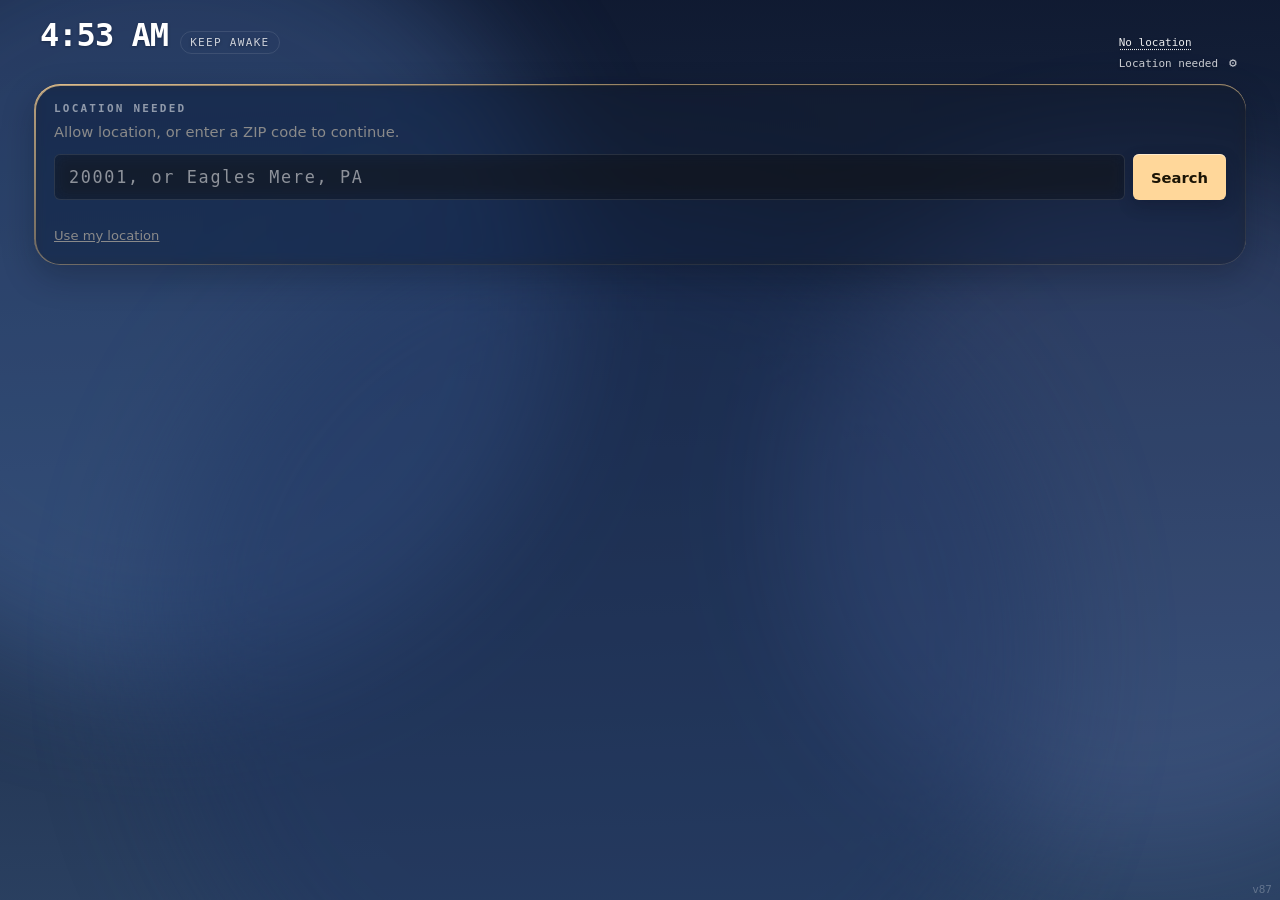
==== index.html @ 52dcc425 "Icon: merge the sun into the amber paw Both halves of the name are on the card now — dog and weather" ====
<!doctype html>
<html lang="en">
<head>
  <meta charset="utf-8" />
  <!-- user-scalable=no removed: it blocked pinch zoom, which is an accessibility failure
       and bought nothing here. viewport-fit=cover is kept for the notch. -->
  <meta name="viewport" content="width=device-width,initial-scale=1,viewport-fit=cover" />
  <meta name="theme-color" content="#0c1730" />
  <meta name="apple-mobile-web-app-capable" content="yes">
  <meta name="apple-mobile-web-app-status-bar-style" content="black-translucent">
  <meta name="apple-mobile-web-app-title" content="Walk &amp; Wear">
  <meta name="description" content="What to wear, what to bring, and when to walk the dog.">
  <title>Walk &amp; Wear</title>
  <link rel="manifest" href="manifest.webmanifest">
  <link rel="stylesheet" href="css/styles.css">
  <link rel="icon" type="image/png" sizes="32x32" href="assets/favicon.png">
  <link rel="apple-touch-icon" sizes="180x180" href="assets/apple-touch-icon.png">
</head>
<body class="phase-night">

  <!-- The material refracts what sits behind it, so there has to be something behind it
       worth bending. These are the light sources the glass picks up. -->
  <div class="sky" aria-hidden="true">
    <span class="lum lum1"></span>
    <span class="lum lum2"></span>
    <span class="lum lum3"></span>
  </div>

  <div class="app">

    <header class="bar">
      <div class="clockGroup">
        <div class="clock" id="timeNow">--:--</div>
        <!-- Hidden unless the Screen Wake Lock API is available. Off by default: keeping
             a screen lit is a decision with a battery cost, not something to assume. -->
        <button class="awakeBtn hidden" id="awakeBtn" type="button"
                aria-pressed="false" aria-label="Keep screen awake">Keep awake</button>
      </div>
      <div class="barMeta">
        <!-- Tappable: the only way to change location once one is set. -->
        <button class="place" id="zipMeta" type="button" aria-label="Change location">Location —</button>
        <div class="updatedRow">
          <span class="updated" id="updatedLine">Updated —</span>
          <a class="widgetsBtn" id="widgetsBtn" href="admin.html" aria-label="Settings">⚙</a>
        </div>
      </div>
    </header>

    <!-- Shown only when location is unavailable. Replaces window.prompt(), which iOS
         suppresses in standalone PWA mode, leaving no way to recover. -->
    <section class="card glass locate hidden" id="locateCard">
      <h2 class="cardLabel" id="locateTitle">Location</h2>
      <p class="locateNote" id="locateNote">Allow location, or enter a ZIP code to continue.</p>
      <form class="locateForm" id="locateForm">
        <input
          id="zipInput"
          class="zipInput"
          type="text"
          autocomplete="postal-code"
          maxlength="60"
          placeholder="20001, or Eagles Mere, PA"
          aria-label="ZIP code, or city and state"
          required />
        <button class="zipSubmit" type="submit">Search</button>
      </form>
      <ul class="placeResults" id="placeResults" hidden aria-label="Matching places"></ul>
      <div class="locateActions">
        <button class="linkBtn" type="button" id="retryLocation">Use my location</button>
        <!-- Only shown when the card was opened on purpose, not after a failure —
             there is nothing to go back to if location genuinely failed. -->
        <button class="linkBtn hidden" type="button" id="cancelLocate">Cancel</button>
      </div>
    </section>

    <main class="wgrid" id="decisions">

      <section class="w w-medium glass decision wear" id="wearCard" data-widget="wear">
        <h2 class="cardLabel">Wear</h2>
        <p class="verdict" id="jacketValue">—</p>
        <p class="support" id="wearValue">—</p>
        <p class="aside" id="wearSub">—</p>
        <p class="tip" id="wearDetailLine"></p>
      </section>

      <section class="w w-large glass decision walk" id="walkCard" data-widget="walk">
        <h2 class="cardLabel">Dog walk</h2>
        <p class="verdict" id="walkPrimary">—</p>
        <p class="support" id="walkSecondary">—</p>
        <p class="aside" id="walkTertiary">—</p>
        <!-- The next 10 hours at a glance, so a walk can be planned rather than
             just accepted or refused. -->
        <div class="outlook" id="outlook" aria-label="Walk conditions over the next ten hours"></div>
        <!-- Filled when an hour is tapped. The strip is the densest thing on screen
             and was the only part that couldn't explain itself. -->
        <p class="hourDetail hidden" id="hourDetail" aria-live="polite"></p>
      </section>

      <section class="w w-small glass chip hidden" id="bringCard" data-widget="bring">
          <span class="chipLabel">Bring</span>
          <span class="chipValue" id="bringValue">—</span>
          <span class="chipSub" id="bringSub">—</span>
        </section>

      <section class="w w-small glass chip hidden" id="protectCard" data-widget="protect">
          <span class="chipLabel">Protect</span>
          <span class="chipValue" id="protectValue">—</span>
          <span class="chipSub" id="protectSub">—</span>
        </section>


      <!-- Compact widgets. Each is off by default except where noted; the admin page
           decides which appear in which context. -->
      <section class="w w-small glass mini widgetOff" data-widget="pollen">
          <span class="miniHead"><span class="miniLabel">Pollen</span><span class="miniIcon" id="pollenIcon" aria-hidden="true"></span></span>
          <span class="miniValue" id="pollenValue">—</span>
          <span class="miniSub" id="pollenSub">—</span>
          <span class="miniViz" id="pollenViz" aria-hidden="true"></span>
        </section>
      <section class="w w-small glass mini widgetOff" data-widget="airquality">
          <span class="miniHead"><span class="miniLabel">Air quality</span><span class="miniIcon" id="aqIcon" aria-hidden="true"></span></span>
          <span class="miniValue" id="aqValue">—</span>
          <span class="miniSub" id="aqSub">—</span>
          <span class="miniViz" id="aqViz" aria-hidden="true"></span>
        </section>
      <section class="w w-small glass mini widgetOff" data-widget="humidity">
          <span class="miniHead"><span class="miniLabel">Humidity</span><span class="miniIcon" id="humIcon" aria-hidden="true"></span></span>
          <span class="miniValue" id="humValue">—</span>
          <span class="miniSub" id="humSub">—</span>
          <span class="miniViz" id="humViz" aria-hidden="true"></span>
        </section>
      <section class="w w-small glass mini widgetOff" data-widget="sun">
          <span class="miniHead"><span class="miniLabel">Sun</span><span class="miniIcon" id="sunIcon" aria-hidden="true"></span></span>
          <span class="miniValue" id="sunValue">—</span>
          <span class="miniSub" id="sunSub">—</span>
          <span class="miniViz" id="sunViz" aria-hidden="true"></span>
        </section>
      <section class="w w-small glass mini widgetOff" data-widget="tomorrow">
          <span class="miniHead"><span class="miniLabel">Tomorrow</span><span class="miniIcon" id="tomIcon" aria-hidden="true"></span></span>
          <span class="miniValue" id="tomValue">—</span>
          <span class="miniSub" id="tomSub">—</span>
          <span class="miniViz" id="tomViz" aria-hidden="true"></span>
        </section>
      <section class="w w-small glass mini widgetOff" data-widget="lock">
          <span class="miniHead"><span class="miniLabel">Front door</span><span class="miniIcon" id="lockIcon" aria-hidden="true"></span></span>
          <span class="miniValue" id="lockValue">—</span>
          <span class="miniSub" id="lockSub">—</span>
          <span class="pill hidden" id="lockBatt"></span>
          <span class="miniViz" id="lockViz" aria-hidden="true"></span>
        </section>
      <section class="w w-small glass mini widgetOff" data-widget="indoorair">
          <span class="miniHead"><span class="miniLabel">Indoor air</span><span class="miniIcon" id="inAirIcon" aria-hidden="true"></span></span>
          <span class="miniValue" id="inAirValue">—</span>
          <span class="miniSub" id="inAirSub">—</span>
          <span class="miniViz" id="inAirViz" aria-hidden="true"></span>
        </section>
      <section class="w w-small glass mini widgetOff" data-widget="indoorhum">
          <span class="miniHead"><span class="miniLabel">Indoor humidity</span><span class="miniIcon" id="inHumIcon" aria-hidden="true"></span></span>
          <span class="miniValue" id="inHumValue">—</span>
          <span class="miniSub" id="inHumSub">—</span>
          <span class="miniViz" id="inHumViz" aria-hidden="true"></span>
        </section>
      <section class="w w-large glass mini widgetOff" data-widget="batteries">
          <span class="miniHead"><span class="miniLabel">Batteries</span><span class="miniIcon" id="battIcon" aria-hidden="true"></span></span>
          <span class="miniValue" id="battValue">—</span>
          <span class="miniSub" id="battSub">—</span>
          <div class="battRows" id="battRows"></div>
        </section>


      <footer class="w w-medium glass weather" id="weather" data-widget="weather">
      <div class="wxHead">
        <span class="temp" id="tempNow">—°</span>
        <span class="feels" id="feelsNow">feels —°</span>
        <span class="badge" id="modeBadge">·</span>
        <span class="condition" id="conditionLine">—</span>
      </div>
      <div class="ambient" id="ambientLine">—</div>
      <div class="stats" id="stats"></div>
    </footer>

    </main>

  </div>

  <div class="buildMeta" id="buildMeta">v87</div>

  <script src="js/config.js"></script>
  <script src="js/app.js"></script>
</body>
</html>
---- css/styles.css ----
/* Walk & Wear — decision-first briefing, rendered in Liquid Glass.
   ---------------------------------------------------------------------------
   The material, as the web can express it:

     1. Backdrop blur + saturation boost          -> the body of the glass
     2. A rim element with heavier blur and scale -> edge lensing; content
                                                     compresses at the boundary
                                                     the way it does through a lens
     3. Asymmetric inset highlights               -> specular catch, bright along
                                                     the top edge, faint along the base
     4. A soft outer shadow                       -> it floats above the content plane

   True Liquid Glass refracts on the GPU natively. Points 1–3 approximate that;
   nothing on the web reproduces it exactly, so this reads as the material rather
   than replicating it.

   Apple's rules that actually constrain this file:
     - Glass is the functional layer floating over content. Never glass on glass.
     - Corner radii nest concentrically: inner = outer − padding.
     - Reduce Transparency and Increase Contrast must fall back to opaque.
*/

*, *::before, *::after { box-sizing: border-box; }

:root {
  --sys: -apple-system, BlinkMacSystemFont, "SF Pro Display", system-ui, sans-serif;
  --mono: ui-monospace, "SF Mono", SFMono-Regular, Menlo, monospace;

  /* Concentric radii: a chip inside a card inside the app. */
  --r-card: 26px;
  --r-chip: 16px;
  --r-control: 14px;
  --gap: 10px;

  /* Glass constants.
     --------------------------------------------------------------------
     Measured off the real material: a SwiftUI .glassEffect() panel rendered
     over known black/white/grey bands in the iOS 26.5 simulator, sampled in
     pixels. Light appearance:

       REGULAR  out = 0.238 x in + 179   (keeps 24% of backdrop range)
       CLEAR    out = 1.005 x in +  10   (keeps 101%, flat +10 lift)

     The headline: Regular is NOT a translucent overlay. It *compresses the
     backdrop's dynamic range to about a quarter* and lifts it into a narrow
     light band. That is why text stays legible on it over any wallpaper —
     the luminance underneath is made predictable, not merely blurred.

     CSS reproduces that as contrast() on the backdrop plus a white overlay:
     c(1-a) = 0.238 with a = .6, c = .6 fits the measured line closely. */
  /* 6px, not the 24px this was guessed at. Measured from the iOS 27 Sketch kit:
     Liquid Glass is blur type 4 (isCustomGlass), and all seven Home Screen widget
     masters — iPhone Small/Medium/Large/XL and iPad Small/Medium/Large — carry
     radius 3 at the kit's 1x, uniformly. The Materials artboard's own glass sits at
     radius 6. Doubling 3 for the CSS/native convention lands on the same number.
     It costs nothing visually here (our backdrop is a smooth gradient, so there is
     little for a blur to act on) and it is real GPU work saved on a display that
     stays on all night. Saturation stays at 180%: the kit's materials pair radius 6
     with saturation 1 and 2, and 2 is the one that matches what we have. */
  --glass-blur: 6px;
  --glass-sat: 180%;
  --glass-contrast: 1;          /* Clear-like by default */
  --glass-tint: rgba(255, 255, 255, .12);
  --glass-rim: rgba(255, 255, 255, .55);
  --glass-rim-low: rgba(255, 255, 255, .12);
  --glass-shadow: 0 12px 32px rgba(8, 14, 28, .28);

  /* Per-phase, overridden below. */
  --skyTop: #17233a;
  --skyBottom: #304868;
  --ink: #ffffff;
  --muted: rgba(255, 255, 255, .74);
  --soft: rgba(255, 255, 255, .52);
  --accent: #ffd79a;
}

html, body { margin: 0; min-height: 100%; }

body {
  font-family: var(--sys);
  color: var(--ink);
  background: linear-gradient(178deg, var(--skyTop) 0%, var(--skyBottom) 100%);
  background-attachment: fixed;
  -webkit-font-smoothing: antialiased;
  transition: background .9s ease;
}

/* --- The light behind the glass --------------------------------------- */

.sky { position: fixed; inset: 0; overflow: hidden; pointer-events: none; z-index: 0; }
.lum { position: absolute; border-radius: 50%; filter: blur(60px); opacity: .55; }
.lum1 { width: 62vw; height: 62vw; left: -18vw; top: -12vh; background: var(--lum1); }
.lum2 { width: 54vw; height: 54vw; right: -16vw; top: 18vh; background: var(--lum2); }
.lum3 { width: 70vw; height: 70vw; left: 12vw; bottom: -22vh; background: var(--lum3); }

.app {
  position: relative;
  z-index: 1;
  min-height: 100dvh;
  display: flex;
  flex-direction: column;
  gap: var(--gap);
  padding:
    max(14px, env(safe-area-inset-top))
    max(14px, env(safe-area-inset-right))
    max(14px, env(safe-area-inset-bottom))
    max(14px, env(safe-area-inset-left));
}

.hidden { display: none !important; }
/* Set by the widget config, distinct from .hidden so the two cannot fight —
   .hidden is transient state, .widgetOff is a preference. */
.widgetOff { display: none !important; }

.updatedRow { display: flex; align-items: baseline; justify-content: flex-end; gap: 8px; }
.widgetsBtn {
  font-size: .82rem;
  line-height: 1;
  color: var(--soft);
  background: none;
  border: 0;
  padding: 2px 3px;
  cursor: pointer;
  -webkit-tap-highlight-color: transparent;
}
.widgetsBtn:focus-visible { outline: 2px solid var(--accent); outline-offset: 2px; border-radius: 4px; }
body.bedside .widgetsBtn, body.bedside .updatedRow { display: none; }

/* --- Widgets panel ------------------------------------------------------ */

.widgetCols { display: grid; gap: 20px; }
.widgetHead {
  margin: 0 0 8px;
  font-family: var(--mono);
  font-size: .6rem;
  letter-spacing: .16em;
  text-transform: uppercase;
  color: var(--accent);
}
.widgetList { list-style: none; margin: 0; padding: 0; display: flex; flex-direction: column; gap: 2px; }
.widgetRow {
  display: flex;
  align-items: center;
  gap: 10px;
  padding: 7px 0;
  border-bottom: 1px solid var(--glass-rim-low);
}
.widgetRow.off .widgetName, .widgetRow.off .widgetNote { opacity: .45; }
.widgetPick { flex: 1; min-width: 0; display: grid; grid-template-columns: auto 1fr; gap: 0 10px; cursor: pointer; }
.widgetPick input { grid-row: span 2; align-self: center; width: 19px; height: 19px; accent-color: var(--accent); }
.widgetName { font-size: .95rem; font-weight: 600; }
.widgetNote { font-size: .72rem; color: var(--soft); }
.widgetMove { display: flex; gap: 3px; }
.widgetMove button {
  font-size: .85rem;
  width: 30px;
  height: 30px;
  color: var(--ink);
  background: var(--glass-tint);
  border: 1px solid var(--glass-rim-low);
  border-radius: 8px;
  cursor: pointer;
}
.widgetMove button[disabled] { opacity: .25; cursor: default; }
.widgetMove button:focus-visible { outline: 2px solid var(--accent); outline-offset: 2px; }

@media (min-width: 620px) { .widgetCols { grid-template-columns: 1fr 1fr; } }

/* --- The material ------------------------------------------------------ */

/* Apple's kit records "corner smoothing 60%" — these are squircles (continuous
   curvature), not circular-arc corners. `corner-shape` lands in Safari 26+, which is
   exactly the browser this targets; anything older simply gets the plain radius. */
.glass, .zipInput, .zipSubmit {
  corner-shape: squircle;
}

.glass {
  position: relative;
  isolation: isolate;
  background: var(--glass-tint);
  backdrop-filter: blur(var(--glass-blur)) saturate(var(--glass-sat)) contrast(var(--glass-contrast));
  -webkit-backdrop-filter: blur(var(--glass-blur)) saturate(var(--glass-sat)) contrast(var(--glass-contrast));
  box-shadow:
    var(--glass-shadow),
    inset 0 1px 0 0 var(--glass-rim),          /* specular catch along the top */
    inset 0 -1px 0 0 var(--glass-rim-low);     /* faint return light off the base */
}

/* Edge lensing. A ring masked to the perimeter, blurring harder than the body, so
   the backdrop compresses at the boundary instead of stopping flat at the border. */
.glass::before {
  content: "";
  position: absolute;
  inset: 0;
  border-radius: inherit;
  padding: 1.5px;
  backdrop-filter: blur(calc(var(--glass-blur) * 2)) saturate(140%);
  -webkit-backdrop-filter: blur(calc(var(--glass-blur) * 2)) saturate(140%);
  background: linear-gradient(150deg, var(--glass-rim), transparent 42%, transparent 62%, var(--glass-rim-low));
  -webkit-mask: linear-gradient(#000 0 0) content-box, linear-gradient(#000 0 0);
  mask: linear-gradient(#000 0 0) content-box, linear-gradient(#000 0 0);
  -webkit-mask-composite: xor;
  mask-composite: exclude;
  pointer-events: none;
  z-index: -1;
}

/* --- Bar --------------------------------------------------------------- */

.bar {
  display: flex;
  align-items: baseline;
  justify-content: space-between;
  gap: 14px;
  padding: 2px 6px;
}

.clock {
  font-family: var(--mono);
  font-size: clamp(1.5rem, 6vw, 2rem);
  font-weight: 600;
  letter-spacing: -.03em;
  font-variant-numeric: tabular-nums;
  text-shadow: 0 1px 12px rgba(8, 14, 28, .3);
}
.clockGroup { display: flex; align-items: baseline; gap: 12px; }

.awakeBtn {
  font-family: var(--mono);
  font-size: .58rem;
  letter-spacing: .12em;
  text-transform: uppercase;
  color: var(--soft);
  background: none;
  border: 1px solid var(--glass-rim-low);
  border-radius: 99px;
  padding: 4px 9px;
  cursor: pointer;
  -webkit-tap-highlight-color: transparent;
}
.awakeBtn[aria-pressed="true"] { color: var(--accent); border-color: var(--accent); }
.awakeBtn:focus-visible { outline: 2px solid var(--accent); outline-offset: 2px; }

.barMeta { text-align: right; font-family: var(--mono); font-size: .68rem; line-height: 1.5; }
.updated { color: var(--soft); }

/* A control, so it has to look like one — dotted underline rather than a link blue,
   which would be the only saturated colour in the bar. */
.place {
  font: inherit;
  color: var(--muted);
  background: none;
  border: 0;
  padding: 2px 0;
  cursor: pointer;
  text-decoration: underline dotted;
  text-underline-offset: 3px;
  -webkit-tap-highlight-color: transparent;
}
.place:active { opacity: .6; }
.place:focus-visible { outline: 2px solid var(--accent); outline-offset: 2px; border-radius: 4px; }

.locateActions { display: flex; gap: 18px; align-items: center; }

/* --- Cards ------------------------------------------------------------- */

.card { border-radius: var(--r-card); padding: 18px 20px; }

.cardLabel {
  margin: 0 0 8px;
  font-family: var(--mono);
  font-size: .66rem;
  font-weight: 600;
  letter-spacing: .2em;
  text-transform: uppercase;
  color: var(--soft);
}

.decisions {
  flex: 1;
  display: flex;
  flex-direction: column;
  justify-content: center;
  gap: var(--gap);
  min-height: 0;
}
/* Content-sized. The earlier cap existed because two short cards ballooned into the
   column; with the hourly outlook the walk card now carries enough to fill its own
   space, and capping it would clip the strip. */
.decision {
  display: flex;
  flex-direction: column;
  justify-content: center;
  flex: 0 0 auto;
}

.verdict {
  margin: 0;
  font-size: clamp(1.9rem, 8.5vw, 2.9rem);
  font-weight: 600;
  line-height: 1.04;
  letter-spacing: -.035em;
  text-wrap: balance;
}
.support { margin: 8px 0 0; font-size: 1.02rem; color: var(--muted); }
.aside { margin: 3px 0 0; font-size: .84rem; color: var(--soft); }
.aside:empty { display: none; }

.tip {
  margin: 12px 0 0;
  padding-top: 10px;
  font-size: .8rem;
  color: var(--muted);
  border-top: 1px solid var(--glass-rim-low);
}
.tip:empty { display: none; }

/* Hourly outlook. Ten bars, one per hour, coloured by the same verdict the headline
   uses — so the shape of the day is readable without parsing any text. */
.outlook {
  display: grid;
  grid-auto-flow: column;
  grid-auto-columns: 1fr;
  gap: 3px;
  margin-top: 14px;
  padding-top: 12px;
  border-top: 1px solid var(--glass-rim-low);
}
.hour {
  height: 26px;
  border-radius: 5px;
  background: var(--soft);
  opacity: .3;
  position: relative;
  display: flex;
  align-items: flex-end;
  justify-content: center;
  border: 0;
  padding: 0;
  cursor: pointer;
  -webkit-tap-highlight-color: transparent;
}
.hour:focus-visible { outline: 2px solid var(--accent); outline-offset: 2px; }
/* The picked hour lifts rather than changing colour — the colour is the data. */
.hour.picked { transform: scaleY(1.28); box-shadow: 0 0 0 1.5px var(--ink); }

.hourDetail {
  margin: 14px 0 0;
  font-family: var(--mono);
  font-size: .72rem;
  color: var(--muted);
  padding-top: 10px;
  border-top: 1px solid var(--glass-rim-low);
}
.hour.walk-ideal, .hour.walk-golden { background: #6ee7b7; opacity: .9; }
.hour.walk-warm                     { background: #fcd34d; opacity: .85; }
.hour.walk-cold                     { background: #93c5fd; opacity: .8; }
.hour.walk-paw                      { background: #fb923c; opacity: .9; }
.hour.walk-rain-alert               { background: #a5b4fc; opacity: .85; }
.hour .tick {
  position: absolute;
  bottom: -15px;
  font-family: var(--mono);
  font-size: .52rem;
  color: var(--soft);
  white-space: nowrap;
}
.outlook { padding-bottom: 15px; }   /* room for the hour ticks below the bars */

/* Walk state. A tint in the rim rather than a coloured glow — the material carries
   the state, it doesn't get a badge stuck on it. */
.walk { transition: box-shadow .5s ease; }
.walk-ideal      { --glass-rim: rgba(150, 255, 214, .62); }
.walk-golden     { --glass-rim: rgba(255, 219, 148, .72); }
.walk-warm       { --glass-rim: rgba(255, 196, 140, .62); }
.walk-cold       { --glass-rim: rgba(168, 214, 255, .62); }
.walk-paw        { --glass-rim: rgba(255, 164, 132, .78); }
.walk-rain-alert { --glass-rim: rgba(176, 206, 255, .74); }

/* --- Chips: concentric inside the decision column ---------------------- */

.chips { display: flex; flex-wrap: wrap; gap: var(--gap); }
.chip {
  flex: 1 1 46%;
  display: flex;
  flex-direction: column;
  gap: 2px;
  border-radius: var(--r-chip);
  padding: 12px 14px;
}
.chipLabel {
  font-family: var(--mono);
  font-size: .6rem;
  letter-spacing: .18em;
  text-transform: uppercase;
  color: var(--soft);
}
.chipValue { font-size: 1.02rem; font-weight: 600; letter-spacing: -.01em; }
.chipSub { font-size: .74rem; color: var(--soft); }

/* --- Weather: the content plane, deliberately not glass ---------------- */

.weather {
  padding: 14px 6px 4px;
  display: flex;
  flex-direction: column;
  gap: 8px;
  border-top: 1px solid var(--glass-rim-low);
}
.wxHead { display: flex; align-items: baseline; gap: 10px; flex-wrap: wrap; }
.temp {
  font-family: var(--mono);
  font-size: 1.6rem;
  font-weight: 600;
  font-variant-numeric: tabular-nums;
  letter-spacing: -.03em;
}
.feels { font-family: var(--mono); font-size: .78rem; color: var(--soft); }
.badge { font-size: 1rem; }
.condition { font-size: .92rem; color: var(--muted); }
.ambient { font-family: var(--mono); font-size: .74rem; color: var(--soft); }

.stats { display: grid; grid-template-columns: repeat(4, 1fr); gap: 6px 10px; }
.stat { min-width: 0; }
.statLabel {
  font-family: var(--mono);
  font-size: .58rem;
  letter-spacing: .16em;
  text-transform: uppercase;
  color: var(--soft);
}
.statValue {
  font-family: var(--mono);
  font-size: .88rem;
  font-weight: 600;
  font-variant-numeric: tabular-nums;
  white-space: nowrap;
  overflow: hidden;
  text-overflow: ellipsis;
}
.statSub { font-family: var(--mono); font-size: .58rem; color: var(--soft); }

/* --- Location recovery ------------------------------------------------- */

.locate { --glass-rim: rgba(255, 215, 154, .7); }
.locateNote { margin: 0 0 14px; font-size: .92rem; color: var(--muted); }
.locateForm { display: flex; gap: 8px; }

/* Concentric: card radius 26 − 20px padding leaves 6, but a control needs more
   presence than that, so it steps to the control radius rather than hugging. */
.zipInput {
  flex: 1;
  min-width: 0;
  font-family: var(--mono);
  font-size: 1.05rem;
  letter-spacing: .1em;
  color: var(--ink);
  background: rgba(10, 16, 30, .28);
  border: 1px solid var(--glass-rim-low);
  border-radius: var(--r-control);
  padding: 12px 14px;
  backdrop-filter: blur(8px);
  -webkit-backdrop-filter: blur(8px);
}
.zipInput::placeholder { color: var(--soft); }

.zipSubmit {
  font-family: var(--sys);
  font-size: .92rem;
  font-weight: 600;
  color: #1b1405;
  background: var(--accent);
  border: 0;
  border-radius: var(--r-control);
  padding: 12px 18px;
  cursor: pointer;
  box-shadow: inset 0 1px 0 rgba(255, 255, 255, .5), 0 6px 16px rgba(8, 14, 28, .24);
}

.linkBtn {
  margin-top: 12px;
  font-family: var(--sys);
  font-size: .82rem;
  color: var(--muted);
  background: none;
  border: 0;
  padding: 4px 0;
  text-decoration: underline;
  cursor: pointer;
}
.zipInput:focus-visible, .zipSubmit:focus-visible, .linkBtn:focus-visible {
  outline: 2px solid var(--accent);
  outline-offset: 2px;
}

.buildMeta {
  position: fixed;
  right: max(8px, env(safe-area-inset-right));
  bottom: max(4px, env(safe-area-inset-bottom));
  font-family: var(--mono);
  font-size: .55rem;
  color: rgba(255, 255, 255, .26);
  pointer-events: none;
  z-index: 2;
}

/* --- Phases ------------------------------------------------------------ */

body.phase-dawn {
  --skyTop: #2b3f6b; --skyBottom: #9db2cd; --accent: #ffd0a0;
  --lum1: rgba(255, 198, 148, .85); --lum2: rgba(255, 232, 214, .6); --lum3: rgba(150, 176, 224, .7);
}
body.phase-day {
  --skyTop: #3f6da8; --skyBottom: #9cc0e4; --accent: #ffe6b0;
  --lum1: rgba(255, 255, 255, .78); --lum2: rgba(180, 222, 255, .72); --lum3: rgba(126, 176, 232, .6);
}
body.phase-dusk {
  --skyTop: #3b4b7c; --skyBottom: #9b81ab; --accent: #ffc79e;
  --lum1: rgba(255, 176, 138, .7); --lum2: rgba(214, 160, 255, .55); --lum3: rgba(96, 112, 170, .7);
}
body.phase-night {
  --skyTop: #0f1930; --skyBottom: #2b4162; --accent: #ffd79a;
  --lum1: rgba(96, 140, 214, .55); --lum2: rgba(140, 170, 255, .32); --lum3: rgba(30, 52, 96, .8);
}

/* Light grounds need dark ink, and glass over them needs a lighter tint to read. */
/* Light grounds get the measured Regular curve: heavy range compression plus a
   substantial white overlay, rather than the light wash this had before. */
body.phase-day, body.phase-dawn {
  --ink: #10192a;
  --muted: rgba(16, 25, 42, .78);
  --soft: rgba(16, 25, 42, .56);
  --glass-contrast: .6;
  --glass-tint: rgba(255, 255, 255, .6);
  --glass-rim: rgba(255, 255, 255, .85);
  --glass-rim-low: rgba(16, 25, 42, .1);
  --glass-shadow: 0 12px 32px rgba(28, 44, 74, .18);
}
body.phase-day .zipInput, body.phase-dawn .zipInput { background: rgba(255, 255, 255, .45); }
body.phase-day .clock, body.phase-dawn .clock { text-shadow: none; }
body.phase-day .buildMeta, body.phase-dawn .buildMeta { color: rgba(16, 25, 42, .3); }

/* --- Wider screens ----------------------------------------------------- */

@media (min-width: 700px) {
  .app { max-width: 880px; margin: 0 auto; }
  .decisions { flex-direction: row; }
  .decision { flex: 1 1 0; }
  .chips { flex-direction: column; flex: 0 0 220px; }
  .chip { flex: 0 0 auto; }
}

@media (orientation: landscape) and (max-height: 520px) {
  .verdict { font-size: clamp(1.4rem, 4.4vh, 1.9rem); }
  .card { padding: 14px 16px; }
  .decisions { flex-direction: row; }
  .chips { flex-direction: column; flex: 0 0 200px; }
}

/* --- Dimmed: always-on, at night, idle ---------------------------------
   Not a filter over everything — that greys the glass into mud. The palette
   drops to a warm low-luminance amber and the surfaces stop competing, so what
   remains lit is the time and the verdicts.

   Type gets HEAVIER as it dims, which is measured behaviour rather than taste:
   fine strokes are the first thing lost at low luminance. Every instinct says
   thin it; the instinct is wrong. */

body.dimmed { --ink: #c98a3e; --muted: #8a5c28; --soft: #5e3f1c; }
body.dimmed .sky { opacity: .25; }
body.dimmed .glass {
  --glass-tint: rgba(255, 255, 255, .03);
  --glass-rim: rgba(201, 138, 62, .28);
  --glass-rim-low: rgba(201, 138, 62, .08);
  --glass-shadow: none;
  backdrop-filter: blur(var(--glass-blur));
  -webkit-backdrop-filter: blur(var(--glass-blur));
}
body.dimmed .glass::before { opacity: .3; }
body.dimmed .verdict { font-weight: 700; }      /* stroke mass survives dimming */
body.dimmed .clock { font-weight: 700; }
/* Emoji ignore `color`, so full-saturation glyphs stayed bright against the dim.
   Saturation only — dropping brightness too would take the amber text with them. */
body.dimmed .verdict, body.dimmed .chipValue { filter: saturate(.45); }
body.dimmed .tip,
body.dimmed .outlook,
body.dimmed .weather .stats { opacity: .35; }   /* detail recedes; verdicts stay */
body.dimmed .awakeBtn { opacity: .4; }
body, body * { transition: color .8s ease, opacity .8s ease, background-color .8s ease; }

/* --- Bedside: masked for the enclosure aperture --------------------------
   Enabled with ?bedside — the Pi build serves it by default.

   The enclosure shows 124 x 58 mm of the iPhone 11's 139.62 x 64.51 mm display,
   shifted 4 mm toward the keypad so the notch falls under plastic. That is
   88.81% x 89.91% of the display, offset 2.87% — the numbers come from
   build_integrated_frame.py, not from measuring a photograph.

   Everything outside is black because it is behind the shell. The dashboard
   layout does NOT come along: 796 x 372 pt at 2.14:1 cannot hold two cards, a
   strip, chips and a weather footer and stay readable from a bed. What survives
   is the time, the walk verdict, and the hourly shape. */

:root {
  --mask-w: 88.81%;
  --mask-h: 89.91%;
  --mask-shift: 2.87%;   /* +4 mm toward the keypad, as a share of display width */
}

/* Flip if the phone mounts in the other landscape orientation — the CAD fixes the
   offset relative to the enclosure, not to which way up the phone goes in. */
body.bedside.flip { --mask-shift: -2.87%; }

body.bedside { background: #000; overflow: hidden; }
body.bedside .sky { display: none; }

/* Plain `?bedside` — the common case, and until now the broken one. Only the
   `.masked` variant below established a size container, so on the unmasked view
   every cqh in the bedside rules resolved to 0: tile text, padding, gaps and radii
   all collapsed to nothing. A definite height here gives cqh something to measure.
   `.masked` is more specific, so it still overrides this with the aperture's box. */
body.bedside .app {
  height: 100dvh;
  min-height: 0;
  overflow: hidden;
  container-type: size;
}

body.bedside.masked .app {
  position: fixed;
  top: 50%;
  left: 50%;
  width: var(--mask-w);
  height: var(--mask-h);
  transform: translate(calc(-50% + var(--mask-shift)), -50%);
  min-height: 0;
  padding: 3.2% 3.6%;
  gap: 0;
  justify-content: flex-start;
  /* 5 mm of 58 mm — the aperture's own corner radius. */
  border-radius: 8.6% / 4%;
  overflow: hidden;
  /* So cqh/cqw below resolve against the aperture rather than the viewport. */
  container-type: size;
}

/* Dropped: everything that cannot earn a quarter of a letterbox. */
body.bedside .wear,
body.bedside .chips,
body.bedside .ambient,
body.bedside .stats,
body.bedside .tip,
body.bedside .awakeBtn,
body.bedside .buildMeta,
body.bedside .updated { display: none; }

/* ...except the temperature inside the weather tile. Dropping .ambient with the
   rest left that widget an empty shell — a 20px sliver of glass at the end of the
   row with nothing in it, which is what the stray white edge on the bedside render
   was. The stats strip stays dropped; it cannot earn the room. */
body.bedside .weather .ambient { display: flex; }
body.bedside .weather .ambient { font-size: 9cqh; gap: 2cqw; align-items: baseline; }

body.bedside .bar { align-items: baseline; padding: 0; }
/* Sized off the aperture itself, not the viewport — this is read from a bed at
   about 1.5 m, so everything is far larger than a phone-in-hand layout wants. */
body.bedside .clock { font-size: 23cqh; line-height: .88; }
body.bedside .place { font-size: 4.2cqh; text-decoration: none; }

body.bedside .decisions { flex: 1; justify-content: center; gap: 0; }
body.bedside .walk {
  background: none;
  backdrop-filter: none;
  -webkit-backdrop-filter: none;
  box-shadow: none;
  border-radius: 0;
  padding: 0;
}
body.bedside .walk::before { display: none; }
body.bedside .cardLabel { display: none; }
body.bedside .verdict { font-size: 17cqh; margin: 0; line-height: 1; }
body.bedside .support { font-size: 8cqh; margin-top: .35em; }
body.bedside .aside { display: none; }
body.bedside .hourDetail { display: none; }
body.bedside .hour { cursor: default; }
body.bedside .outlook { margin-top: 0; padding-top: 3cqh; padding-bottom: 5cqh; gap: 5px; }
body.bedside .hour { height: 7cqh; border-radius: 3px; }
body.bedside .hour .tick { bottom: -4.6cqh; font-size: 3.4cqh; }

/* Weather groups with the place name in the top-right rather than sitting in its
   own band at the bottom, where it stranded itself opposite a void. Absolute so it
   does not claim a third of the column. */
body.bedside .weather {
  /* A tile in the row like everything else. This used to be absolutely positioned
     in the top-right corner, from when weather was a fixed header readout rather
     than a widget you can add or remove — as a tile that placement put a glass
     panel behind the row with its text hidden underneath. */
  border: 0;
  gap: 0;
  justify-content: center;
}
body.bedside .wxHead { justify-content: flex-end; gap: 2.5cqh; }
body.bedside .temp { font-size: 9cqh; }
body.bedside .feels { display: none; }
body.bedside .badge { font-size: 7cqh; }
body.bedside .condition { font-size: 5.5cqh; }

/* --- Near-off ------------------------------------------------------------
   As dark as a web page is allowed to get. On OLED true black means the pixels
   are simply off, so this is close to a dark screen; on an LCD the backlight
   stays lit no matter what is drawn, which is a hardware fact no CSS reaches.
   To actually drop an LCD backlight you need the iOS Shortcuts "Set Brightness"
   action in the scene — no app, web or native, has that lever.

   Only the time survives, dim red: it reads at a glance without re-adapting
   your eyes, and it is the one thing worth waking up to look at. */

body.nearOff { background: #000; }
/* display:none, not opacity:0 — at zero opacity these still occupied the layout,
   which pinned the clock to the top-left instead of centring it. */
body.nearOff .sky,
body.nearOff .decisions,
body.nearOff .weather,
body.nearOff .barMeta,
body.nearOff .awakeBtn,
body.nearOff .buildMeta { display: none; }
body.nearOff .app { justify-content: center; align-items: center; }
body.nearOff .bar { justify-content: center; width: 100%; }
body.nearOff .clock {
  color: #7d2114;
  font-size: clamp(2.4rem, 13vw, 4rem);
  font-weight: 700;          /* heavier again — the same rule holds all the way down */
  white-space: nowrap;       /* "8:06 PM" was wrapping onto two lines */
  text-shadow: none;
  transition: color .8s ease, font-size .8s ease;
}

/* --- Accessibility ------------------------------------------------------
   Apple requires the material to stand down for these. Translucency is the
   first thing to go; the layout and hierarchy stay identical. */

@media (prefers-reduced-transparency: reduce) {
  .glass {
    background: var(--skyTop);
    backdrop-filter: none;
    -webkit-backdrop-filter: none;
    border: 1px solid var(--glass-rim-low);
  }
  .glass::before { display: none; }
  .zipInput { backdrop-filter: none; -webkit-backdrop-filter: none; background: rgba(10, 16, 30, .5); }
  .sky { display: none; }
  body.phase-day .glass, body.phase-dawn .glass { background: #eaf1fa; }
}

@media (prefers-contrast: more) {
  :root { --glass-tint: rgba(10, 16, 30, .58); --glass-rim: rgba(255, 255, 255, .9); }
  .support, .chipSub, .statSub, .aside { color: var(--ink); }
  .glass { border: 1px solid var(--glass-rim); }
  body.phase-day, body.phase-dawn { --glass-tint: rgba(255, 255, 255, .82); }
}

@media (prefers-reduced-motion: reduce) {
  *, *::before, *::after { transition: none !important; animation: none !important; }
}

/* --- Admin page ---------------------------------------------------------- */

body.admin { overflow-y: auto; }
.adminPage {
  position: relative;
  z-index: 1;
  width: min(760px, calc(100% - 28px));
  margin: 0 auto;
  padding: max(20px, env(safe-area-inset-top)) 0 60px;
  display: flex;
  flex-direction: column;
  gap: 14px;
}
.adminBar { display: flex; align-items: baseline; justify-content: space-between; gap: 16px; }
.adminTitle { margin: 0; font-size: 1.7rem; font-weight: 600; letter-spacing: -.03em; }
.adminSaved {
  margin: 0; font-family: var(--mono); font-size: .68rem; color: var(--soft);
  transition: color .3s ease;
}
.adminSaved.on { color: var(--accent); }
.adminCard { display: flex; flex-direction: column; gap: 4px; }
.adminNote { margin: 0 0 10px; font-size: .82rem; color: var(--soft); }
.adminActions { display: flex; flex-wrap: wrap; gap: 18px; margin: 12px 0 0; }

.row {
  display: flex; align-items: center; justify-content: space-between; gap: 16px;
  padding: 11px 0; border-bottom: 1px solid var(--glass-rim-low);
}
.row:last-of-type { border-bottom: 0; }
.rowLabel { display: flex; flex-direction: column; gap: 2px; font-size: .95rem; }
.rowLabel em { font-style: normal; font-size: .74rem; color: var(--soft); }
.row input[type="number"], .row select {
  font-family: var(--mono); font-size: .95rem; color: var(--ink);
  background: rgba(10,16,30,.3); border: 1px solid var(--glass-rim-low);
  border-radius: 10px; padding: 9px 11px; width: 6.5rem; text-align: right;
}
.row select { width: 9rem; text-align: left; }
.row input[type="checkbox"] { width: 22px; height: 22px; accent-color: var(--accent); flex: none; }

/* Aperture preview, to scale against the iPhone 11 display. */
.maskPreview {
  position: relative; width: 100%; aspect-ratio: 139.62 / 64.51;
  background: #05070c; border: 1px solid var(--glass-rim-low); border-radius: 10px;
  overflow: hidden; margin-bottom: 8px;
}
.maskWindow {
  position: absolute; top: 50%; left: 50%;
  background: linear-gradient(150deg, rgba(150,255,214,.5), rgba(120,190,255,.35));
  border-radius: 8.6% / 4%;
}
.maskNotch {
  position: absolute; top: 0; left: 50%; transform: translateX(-50%);
  width: 22%; height: 7%; background: #000; border-radius: 0 0 8px 8px;
}
.maskPreview.flip .maskNotch { /* mirrored mounting puts the notch the other way up */
  top: auto; bottom: 0; border-radius: 8px 8px 0 0;
}
.maskReadout { margin: 0 0 14px; font-family: var(--mono); font-size: .68rem; color: var(--soft); }

/* Drag handle. Grabbing the handle rather than the row keeps checkbox taps working. */
.dragHandle {
  flex: none; width: 26px; text-align: center; cursor: grab;
  color: var(--soft); font-size: 1rem; touch-action: none; user-select: none;
}
.dragHandle.blank { cursor: default; opacity: 0; }
.widgetRow.dragging { opacity: .55; background: var(--glass-tint); border-radius: 8px; }
.widgetRow { transition: opacity .15s ease; }

/* --- Compact widgets ----------------------------------------------------- */

.minis { display: grid; grid-template-columns: repeat(2, 1fr); gap: var(--gap); }
.minis:not(:has(.mini:not(.widgetOff))) { display: none; }  /* no rows on, no gap left behind */
.mini {
  display: flex; flex-direction: column; gap: 2px;
  border-radius: var(--r-chip); padding: 11px 13px;
}
.miniLabel {
  font-family: var(--mono); font-size: .58rem; letter-spacing: .16em;
  text-transform: uppercase; color: var(--soft);
}
.miniValue { font-size: 1.02rem; font-weight: 600; letter-spacing: -.01em; }
.miniSub { font-size: .7rem; color: var(--soft); }
body.bedside .minis { grid-template-columns: repeat(4, 1fr); gap: 6px; }
body.bedside .mini { padding: 1.4cqh 1.6cqw; border-radius: 8px; }
/* Sized against the shorter axis of the two. These were written in cqh alone back
   when cqh resolved to 0, so they were never really laid out; in a narrow column a
   height-derived size overflows the width and clips the label. */
body.bedside .miniLabel {
  font-size: min(3.1cqh, 7cqw); letter-spacing: .06em;
  overflow-wrap: anywhere;   /* wrap "Indoor humidity"; never truncate it to "IN…" */
}
body.bedside .miniValue { font-size: min(5.2cqh, 13cqw); }
body.bedside .miniSub { display: none; }

/* --- Battery rows -------------------------------------------------------- */

.battRows { display: flex; flex-direction: column; gap: 1px; margin-top: 7px; }
.battRow {
  display: flex; justify-content: space-between; gap: 10px;
  font-family: var(--mono); font-size: .68rem; color: var(--soft);
}
.battName { overflow: hidden; text-overflow: ellipsis; white-space: nowrap; }
.battLvl { font-variant-numeric: tabular-nums; flex: none; }
/* Low reads as a state, not a colour swap — the row keeps its shape and gains weight. */
.battRow.low { color: #f0a35c; font-weight: 600; }
.battRow.low .battLvl::after { content: " ⚠"; }

/* The card itself signals, so a glance catches it without reading the rows. */
.mini.warn { --glass-rim: rgba(240, 163, 92, .8); }
.mini.warn .miniValue { color: #f0a35c; }

/* Admin: a low device is called out in the picker too, so choosing what to watch
   and seeing what needs attention are the same view. */
.widgetRow.lowBatt .widgetNote { color: #f0a35c; }

body.bedside .battRows { display: none; }   /* no room, and nothing to read at a glance */

/* --- Widget grid ---------------------------------------------------------
   Modelled on the iOS Today View. Sizes are the real ratios: a small widget is
   square, a medium is 2.14:1, a large is 2 columns and nearly square. Fixed
   ratios rather than content-height is what makes a grid of mixed widgets read
   as a set instead of a stack of differently-sized boxes.

   Everything below overrides the older per-component rules, which stay for the
   bedside layout. */

.wgrid {
  display: grid;
  grid-template-columns: repeat(2, 1fr);
  gap: 14px;
  align-content: start;
  flex: 1;
  min-height: 0;
}
.w { position: relative; display: flex; flex-direction: column; overflow: hidden;
     border-radius: 22px; padding: 15px 17px; }
.w-small  { grid-column: span 1; aspect-ratio: 1 / 1; }
/* Apple's own Specifications table (HIG, Widgets): at 430x932pt, small is 170x170,
   medium 364x170, large 364x382. Large is TALLER than wide — this was 1.05 here,
   i.e. the wrong way round. Cross-checks against the Figma kit's 360x169 / 338x354. */
.w-medium { grid-column: span 2; aspect-ratio: 364 / 170; }
.w-large  { grid-column: span 2; aspect-ratio: 364 / 382; }

/* Label at the top, headline in the middle, detail at the foot — the shape every
   iOS widget uses, so a grid of them scans without re-learning each one. */
.w > .cardLabel, .w > .miniLabel, .w > .chipLabel { margin: 0 0 auto; }
.w > .miniValue, .w > .chipValue { margin-top: auto; }
.w .verdict { margin-top: auto; }

.w.decision .support { margin-top: 6px; }
.w.decision .aside { margin-top: 2px; }
.w .tip { margin-top: 8px; }

/* Small widgets carry one number and one qualifier; scale the type to the tile so
   they hold their shape from a phone up to a desktop. */
.w-small .miniValue, .w-small .chipValue { font-size: clamp(1.15rem, 6.5cqw, 1.6rem); line-height: 1.05; }
.w-small .miniSub, .w-small .chipSub { font-size: clamp(.66rem, 3.4cqw, .78rem); margin-top: 3px; }
.w-small { container-type: inline-size; }

.w-medium.mini { container-type: inline-size; }
.w-medium .miniValue { font-size: clamp(1.2rem, 4cqw, 1.55rem); }

/* The large walk widget: verdict centred, strip pinned to the foot. */
.w-large .outlook { margin-top: auto; }
.w-large .hourDetail { margin-top: 8px; }

/* Weather reads as a widget now rather than a page footer. */
.w.weather { border-top: 0; gap: 4px; justify-content: center; }
.w.weather .stats { margin-top: auto; }

/* Wider screens: four columns, same tile sizes — the grid grows, the widgets do not. */
@media (min-width: 700px) {
  .wgrid { grid-template-columns: repeat(4, 1fr); gap: 16px; }
  .app { max-width: 900px; margin: 0 auto; }
}
@media (min-width: 1100px) {
  .wgrid { grid-template-columns: repeat(6, 1fr); }
  .app { max-width: 1240px; }
}

/* Bedside ignores all of it: one column, no ratios, nothing but the walk verdict. */
body.bedside .wgrid { display: flex; flex-direction: column; gap: 0; }
body.bedside .w { aspect-ratio: auto; border-radius: 0; padding: 0; overflow: visible; }

/* --- Apple alignment -----------------------------------------------------
   Measured off a Today View screenshot rather than guessed: a larger corner
   radius, hairline dividers splitting a widget into sections, a light weight on
   the headline number, and a header row of title-left / secondary-right. */

.w { border-radius: 21.5px; padding: 16px 18px; }   /* 21.5 is the kit's own value */

/* The headline number is LIGHT, not bold. Apple sets 65° thin and lets size carry
   the emphasis — weight there reads as shouting. */
.w-large .verdict, .w-medium .verdict { font-weight: 300; letter-spacing: -.045em; }
.w .temp { font-weight: 300; }

/* Hairline sections, as in the weather widget. */
.w .outlook, .w .stats, .w .battRows {
  border-top: 1px solid var(--glass-rim-low);
  padding-top: 11px;
  margin-top: 11px;
}
.w .tip { border-top: 1px solid var(--glass-rim-low); }

/* Battery rings. */
.battRows { display: grid; grid-template-columns: repeat(4, 1fr); gap: 8px; }
.battCell { display: flex; flex-direction: column; align-items: center; gap: 2px; min-width: 0; }
.battRing { width: clamp(38px, 13cqw, 54px); aspect-ratio: 1; transform: rotate(-90deg); }
.battRing .track { fill: none; stroke: var(--glass-rim-low); stroke-width: 6; }
.battRing .fill  { fill: none; stroke-width: 6; stroke-linecap: round; transition: stroke-dasharray .6s ease; }
.battCell.ok  .fill { stroke: #5fd08a; }
.battCell.mid .fill { stroke: #f0c05c; }
.battCell.low .fill { stroke: #f0705c; }
.battPct { font-family: var(--mono); font-size: clamp(.72rem, 3.4cqw, .9rem); font-weight: 600; }
.battCell.low .battPct { color: #f0705c; }
.battName {
  font-size: clamp(.52rem, 2.5cqw, .62rem); color: var(--soft);
  max-width: 100%; overflow: hidden; text-overflow: ellipsis; white-space: nowrap;
}

/* Hourly outlook in Apple's column form: label above, mark, value below. */
.outlook { grid-auto-rows: auto; align-items: end; }
.hour { height: 30px; border-radius: 7px; }
.hour .tick { bottom: -14px; }
/* The pinned device keeps its ring but gains a marker, so its position reads as
   deliberate rather than as the worst reading. */
.battCell.pinned .battName::before { content: "◆ "; opacity: .6; }

/* --- Layout corrections --------------------------------------------------
   The label and the headline both had margin-top:auto, so they pushed against
   each other and stranded the content at the foot of a tall tile. Only one thing
   in a widget should push. */

.w-large .verdict, .w-medium .verdict { margin-top: 0; }
.w-large > .cardLabel, .w-medium > .cardLabel { margin-bottom: 12px; }
/* The large tile groups its text at the top and pins the strip to the floor. */
.w-large .support { margin-top: 4px; }
.w-large .aside { margin-top: 2px; }

/* The header must not wrap. A long place name pushed the clock onto two lines. */
.bar { flex-wrap: nowrap; }
.clock { white-space: nowrap; flex: none; }
.barMeta { min-width: 0; }
.place {
  display: block; max-width: 100%;
  overflow: hidden; text-overflow: ellipsis; white-space: nowrap;
}

/* --- Liquid Glass, Apple's own values ------------------------------------
   Lifted from the iOS 27 Sketch UI Kit's Materials page, which stores real fills
   as JSON rather than the binary the .fig hid them in:

     Over dark   Large UI  rgba(26,26,26,0.5)    Medium UI rgba(26,26,26,0.3)
     Over light  Large UI  rgba(255,255,255,0.7) Medium UI rgba(204,204,204,0.7)
     Highlights  white 0.1 -> 0.6      Separator rgba(0,0,0,0.12)

   The correction that matters: over a dark background the material is a DARK
   translucent fill, not a white tint. This used white at 12%, which is why the
   night glass never looked quite right — and it is the dark-mode value I could
   not measure off the simulator and left as an estimate.

   Blur radius is still not in either kit, so 24px stays a judgement. */

body { --glass-tint: rgba(26, 26, 26, .5); --glass-rim-low: rgba(255, 255, 255, .1); }
body .w, body .card { --glass-contrast: 1; }

body.phase-day, body.phase-dawn {
  --glass-tint: rgba(255, 255, 255, .7);
  --glass-rim-low: rgba(0, 0, 0, .12);      /* their separator value */
  --glass-contrast: 1;
}

/* Small tiles take the Medium UI weight; large surfaces take Large UI. Apple
   distinguishes the two, and the thinner fill keeps a grid of small tiles from
   reading as a wall.

   Thinner means *less of the same tint*, not a different colour. The day value used
   to be rgba(204,204,204,.7), which made every small tile visibly grey next to the
   white large ones. That grey traces back to the Sketch kit, where the widget's
   "Glass" layer is an opaque rgb(216,216,216) — but it sits over the kit's own
   purple sample wallpaper, so it is a flattened composite of glass-over-that-photo,
   not a tint meant to be laid over a different background. Over our gradient it just
   reads as dirt. The dark phase already had this right: same hue, lower alpha. */
.w-small { --glass-tint: rgba(26, 26, 26, .3); }
body.phase-day .w-small, body.phase-dawn .w-small { --glass-tint: rgba(255, 255, 255, .5); }

/* --- Apple system colours ------------------------------------------------
   From the Sketch kit's shared swatches. The semantic colours were hand-picked
   before; these are the real values, including the "Labels - Liquid Glass" set,
   which is the label hierarchy specifically for type sitting on the material. */

:root {
  --sysGreen:  #30D158;   /* dark appearance */
  --sysOrange: #FF9230;
  --sysYellow: #FFD600;
  --sysRed:    #FF4245;
  --glassLabel1: #EDEDED; /* Labels - Liquid Glass / Dark */
  --glassLabel2: #8A8A8A;
}
body.phase-day, body.phase-dawn {
  --sysGreen:  #34C759;   /* light appearance */
  --sysOrange: #FF8D28;
  --sysYellow: #FFCC00;
  --sysRed:    #FF383C;
  --glassLabel1: #1A1A1A;
  --glassLabel2: #727272;
}

/* Scoped to glass, not to the whole document. These are Apple's "Labels - Liquid
   Glass" values, and they are calibrated for text on a material that has already
   compressed whatever is behind it into a narrow light band. The header bar sits on
   the raw sky gradient with no material under it, so binding them at body level put
   #727272 straight onto mid-blue and the place name became unreadable. Off-glass
   text keeps the phase palette's own ink/muted, which is chosen for that gradient. */
.w, .card, .mini { --ink: var(--glassLabel1); --muted: var(--glassLabel2); }

/* Battery rings and the warning state. */
.battCell.ok  .fill { stroke: var(--sysGreen); }
.battCell.mid .fill { stroke: var(--sysYellow); }
.battCell.low .fill { stroke: var(--sysRed); }
.battCell.low .battPct { color: var(--sysRed); }
.mini.warn { --glass-rim: var(--sysOrange); }
.mini.warn .miniValue { color: var(--sysOrange); }
.battRow.low { color: var(--sysOrange); }
.widgetRow.lowBatt .widgetNote { color: var(--sysOrange); }

/* The hourly outlook, on the same palette. */
.hour.walk-ideal, .hour.walk-golden { background: var(--sysGreen); opacity: .95; }
.hour.walk-warm  { background: var(--sysYellow); opacity: .9; }
.hour.walk-paw   { background: var(--sysOrange); opacity: .95; }
.hour.walk-cold  { background: #64D2FF; opacity: .9; }   /* system teal, dark */
.hour.walk-rain-alert { background: #5E5CE6; opacity: .95; }  /* system indigo, dark */

/* --- Concentric radii ----------------------------------------------------
   HIG, Live Activities: "match its corner radius to the outer corner radius by
   subtracting the margin", so nested shapes sit concentrically inside the tile
   instead of poking into its curve. Stated in this file's header from the start
   and then never actually applied — the inner radii were picked by eye.

   outer 21.5 - padding 16 = 5.5 */

:root { --w-pad: 16px; --w-radius: 21.5px; --w-inner: calc(var(--w-radius) - var(--w-pad)); }
.w { padding: var(--w-pad) calc(var(--w-pad) + 2px); border-radius: var(--w-radius); }
.hour { border-radius: var(--w-inner); }
.w .zipInput, .w .zipSubmit { border-radius: var(--w-inner); }
.card .zipInput, .card .zipSubmit { border-radius: calc(26px - 20px); }  /* the locate card's own margin */

/* --- Apple's 11pt text floor ---------------------------------------------
   HIG, Widgets: "Avoid very small font sizes. In general, display text using
   fonts at 11 points or larger. Text in a font that's smaller than 11 points can
   be too hard for many people to read."

   Fifteen rules here were under it, the worst at 8.3px — barely two thirds of the
   minimum. Small labels had been shrunk to make dense tiles fit, which is solving
   a layout problem by making the text unreadable.

   Also from the same page: 16pt is the standard widget margin (already used), and
   11pt is the tighter margin for grouping content inside one. */

:root { --fs-floor: 0.6875rem; }   /* 11px */

.widgetHead, .awakeBtn, .barMeta, .cardLabel, .chipLabel,
.statLabel, .statSub, .miniLabel, .buildMeta, .adminSaved,
.maskReadout, .battRow, .hour .tick { font-size: var(--fs-floor); }

.w-small .miniSub, .w-small .chipSub { font-size: clamp(var(--fs-floor), 3.4cqw, .78rem); }
.battName { font-size: clamp(var(--fs-floor), 2.5cqw, .74rem); }
.battPct  { font-size: clamp(.78rem, 3.4cqw, .95rem); }

/* The tighter 11pt margin, for groupings inside a tile. */
.w .outlook, .w .stats, .w .battRows { padding-top: 11px; margin-top: 11px; }

/* Labels grew, so give the ticks room rather than letting them collide. */
.outlook { padding-bottom: 17px; }
.hour .tick { bottom: -16px; }

/* --- Bedside: a persistent widget screen ---------------------------------
   The enclosure aperture is 124x58mm — 2.14:1 — which is exactly a medium
   widget's ratio (364x170 = 2.141). So the bedside display is not a stripped-down
   view of the app: it is Apple's widgets at their own proportions, left on.

   Whatever is chosen for the bedside context lays out as a row of real tiles,
   scaled to the aperture. One medium fills it; two smalls sit side by side. */

body.bedside .wgrid {
  display: flex;
  flex-direction: row;
  gap: 2.2cqh;
  height: 100%;
  align-items: stretch;
}
body.bedside .w {
  aspect-ratio: auto;
  flex: 1 1 0;
  min-width: 0;
  border-radius: 4.2cqh;          /* concentric with the aperture's own 5mm */
  padding: 3.4cqh 3.2cqh;
  overflow: hidden;
  container-type: size;
}
/* A medium tile alone should fill the slot; two smalls share it evenly. */
body.bedside .w-large, body.bedside .w-medium { flex: 2 1 0; }
body.bedside .w-small { flex: 1 1 0; }

body.bedside .cardLabel, body.bedside .miniLabel, body.bedside .chipLabel {
  display: block; font-size: 9cqh; letter-spacing: .14em; margin-bottom: 2cqh;
}
body.bedside .verdict { font-size: 26cqh; line-height: 1; margin: 0; }
body.bedside .support { font-size: 11cqh; margin-top: 1.5cqh; }
body.bedside .miniValue, body.bedside .chipValue { font-size: 20cqh; margin-top: auto; }
body.bedside .miniSub, body.bedside .chipSub { font-size: 9cqh; }
body.bedside .temp { font-size: 22cqh; }
body.bedside .outlook { padding-bottom: 3cqh; margin-top: auto; padding-top: 2.5cqh; }
body.bedside .hour { height: 9cqh; }
body.bedside .hour .tick { bottom: -3.4cqh; font-size: 6.5cqh; }
body.bedside .battRows { grid-template-columns: repeat(4, 1fr); margin-top: auto; }
body.bedside .battRing { width: 22cqh; }
body.bedside .battPct { font-size: 8cqh; }
body.bedside .battName { display: none; }
body.bedside .aside, body.bedside .tip, body.bedside .stats,
body.bedside .ambient, body.bedside .hourDetail { display: none; }

/* --- Bedside widget screen, corrections ----------------------------------
   The earlier bedside rules stripped the walk card back to bare text, which was
   right when bedside was a single-verdict view and wrong now that it is a widget
   screen. Every tile keeps the material. */

body.bedside .walk {
  background: var(--glass-tint);
  backdrop-filter: blur(var(--glass-blur)) saturate(var(--glass-sat));
  -webkit-backdrop-filter: blur(var(--glass-blur)) saturate(var(--glass-sat));
  box-shadow: var(--glass-shadow), inset 0 1px 0 0 var(--glass-rim);
  border-radius: 4.2cqh;
  padding: 3.4cqh 3.2cqh;
}
body.bedside .walk::before { display: block; }

/* The clock was taking a third of the aperture. It is a label here, not the
   headline — the widgets are. */
body.bedside .bar { padding: 0 0 1.5cqh; }
body.bedside .clock { font-size: 11cqh; }
body.bedside .place { font-size: 5cqh; }

/* Values must shrink rather than spill: "excellent" ran out of its tile. */
body.bedside .miniValue, body.bedside .chipValue {
  font-size: clamp(9cqh, 17cqw, 20cqh);
  line-height: 1.05;
  overflow-wrap: anywhere;
}
body.bedside .verdict { overflow-wrap: anywhere; }

/* --- Height follows content ----------------------------------------------
   Apple's tiles are fixed ratios because the Home Screen is a fixed grid. A web
   page has no such constraint, and forcing the ratio left small tiles like
   "Front door / locked" as a 174px square holding two lines — mostly emptiness.

   The ratio becomes a floor instead of a law: tiles keep the Apple proportions as
   a minimum and grow only if their content needs it. Rows stretch, so neighbours
   still line up and the grid does not go ragged. */

.w-small, .w-medium, .w-large { aspect-ratio: auto; height: auto; }
.w-small  { min-height: 118px; }
.w-medium { min-height: 118px; }
.w-large  { min-height: 200px; }
.wgrid { align-items: stretch; grid-auto-rows: min-content; }
.wgrid > .w { height: 100%; }

/* Content sits from the top and only the last element pushes to the floor, so a
   short tile is compact rather than stretched around a void. */
.w > .cardLabel, .w > .miniLabel, .w > .chipLabel { margin: 0 0 8px; }
.w > .miniValue, .w > .chipValue { margin-top: 4px; }
.w .verdict { margin-top: 0; }
.w-large .outlook, .w-large .battRows { margin-top: auto; }

/* --- Breakpoints ---------------------------------------------------------
   Every major width, not just phone and desktop. Column count changes; the tiles
   themselves keep their proportions. */

@media (max-width: 359px) {                      /* iPhone SE and narrower */
  .wgrid { gap: 10px; }
  .w { padding: 13px 14px; }
  .w-small { min-height: 104px; }
}
@media (min-width: 360px) and (max-width: 699px) { .wgrid { grid-template-columns: repeat(2, 1fr); } }
@media (min-width: 700px) and (max-width: 1023px) { .wgrid { grid-template-columns: repeat(4, 1fr); } }
@media (min-width: 1024px) and (max-width: 1439px) { .wgrid { grid-template-columns: repeat(6, 1fr); } }
@media (min-width: 1440px) {
  .wgrid { grid-template-columns: repeat(8, 1fr); }
  .app { max-width: 1500px; }
}
/* Landscape phones: short and wide, so cap tile height rather than let one tile
   push the fold. */
@media (orientation: landscape) and (max-height: 500px) and (min-width: 700px) {
  .w-large { min-height: 150px; }
  .w-small, .w-medium { min-height: 96px; }
}

/* --- Battery display modes ----------------------------------------------- */

.battRows.mode-dials { display: grid; grid-template-columns: repeat(4, 1fr); gap: 8px; }
.battRows.mode-list, .battRows.mode-bars { display: flex; flex-direction: column; gap: 6px; }
.battRows.mode-compact { display: block; }

/* List: name and level, the most legible at any count. */
.battLine { display: flex; justify-content: space-between; align-items: baseline; gap: 10px; }
.battLine .battName { flex: 1; overflow: hidden; text-overflow: ellipsis; white-space: nowrap; }
.battLine.low .battPct, .battLine.low .battName { color: var(--sysOrange); }

/* Bars: a meter each, so levels are comparable without reading numbers. */
.battBar { display: grid; grid-template-columns: 1fr auto; gap: 2px 10px; align-items: center; }
.battBar .battName { grid-column: 1; overflow: hidden; text-overflow: ellipsis; white-space: nowrap; }
.battBar .battPct { grid-column: 2; grid-row: 1 / span 2; align-self: center; }
.battTrack {
  grid-column: 1; height: 6px; border-radius: 3px;
  background: var(--glass-rim-low); overflow: hidden;
}
.battFill { display: block; height: 100%; border-radius: inherit; background: var(--sysGreen); transition: width .6s ease; }
.battBar.mid .battFill { background: var(--sysYellow); }
.battBar.low .battFill { background: var(--sysRed); }
.battBar.low .battPct { color: var(--sysOrange); }

/* One line: gives up the detail and answers only "is anything wrong". */
.battCompact { font-size: .95rem; font-weight: 600; }
.battCompact.low { color: var(--sysOrange); }

.battLine.pinned .battName::before, .battBar.pinned .battName::before { content: "◆ "; opacity: .6; }

/* --- Widget indicators ---------------------------------------------------- */

.miniHead { display: flex; align-items: center; justify-content: space-between; gap: 8px; }
.miniIcon { display: inline-flex; flex: none; }
.ico { width: 17px; height: 17px; color: var(--muted); }
.ico.ok  { color: var(--sysGreen); }
.ico.mid { color: var(--sysYellow); }
.ico.bad { color: var(--sysRed); }

/* A battery reading that belongs to one device, shown on that device. */
.pill {
  display: inline-flex; align-items: center; gap: 4px;
  align-self: flex-start; margin-top: 7px;
  padding: 3px 8px 3px 6px; border-radius: 99px;
  font-family: var(--mono); font-size: var(--fs-floor); font-weight: 600;
  background: var(--glass-rim-low); color: var(--muted);
}
.pill .ico { width: 13px; height: 13px; }
.pill.ok  { color: var(--sysGreen); }
.pill.mid { color: var(--sysYellow); }
.pill.bad { color: var(--sysRed); background: color-mix(in srgb, var(--sysRed) 18%, transparent); }
body.bedside .pill { display: none; }

/* The gear is a link, not a scripted button: it survives a JS error, works with a
   right-click, and cannot be orphaned by an edit elsewhere — which is exactly how
   it broke, when removing the old inline panel took its listener with it. */
a.widgetsBtn { text-decoration: none; display: inline-flex; align-items: center; }

/* --- Device glyphs in battery lists --------------------------------------- */

.devIcon { display: inline-flex; flex: none; }
.devIcon .ico { width: 16px; height: 16px; }

/* Admin picker: checkbox, glyph, name, then the level. */
.battPickRow .widgetPick {
  grid-template-columns: auto auto 1fr;
  align-items: center;
}
.battPickRow .widgetName { grid-column: 3; }
.battPickRow .widgetNote { grid-column: 3; }
.battPickRow .devIcon { grid-row: span 2; align-self: center; }

/* Widget list and bars: glyph sits before the name. */
.battLine { gap: 8px; }
.battLine .devIcon { order: -1; }
.battBar { grid-template-columns: auto 1fr auto; }
.battBar .devIcon { grid-column: 1; grid-row: 1 / span 2; align-self: center; }
.battBar .battName { grid-column: 2; }
.battBar .battTrack { grid-column: 2; }
.battBar .battPct { grid-column: 3; }
/* The pinned-device select was clipped to "Front Door", hiding whether it meant the
   lock or the door sensor — the exact ambiguity this setting exists to resolve. */
.row select { width: auto; min-width: 9rem; max-width: 60%; }
/* A glyph inline with the value it describes. */
.valIcon { display: inline-flex; vertical-align: -2px; margin-right: 6px; }
.valIcon .ico { width: 1em; height: 1em; }

/* --- Walk outlook presentations ------------------------------------------
   Ten ways to draw one thing. Colour is still there where it helps, but every
   one of these carries the meaning some other way too — glyph, height, word,
   position or opacity — so none of them requires learning a key. */

.outlook .hour { border: 0; padding: 0; cursor: pointer; }

.look-icons { grid-auto-flow: column; grid-auto-columns: 1fr; }
.hour.asIcon { background: none !important; opacity: 1; height: auto; display: flex;
  flex-direction: column; align-items: center; justify-content: flex-end; }
.hGlyph { font-size: clamp(15px, 4.6cqw, 21px); line-height: 1.1; filter: saturate(.9); }
.hour.asIcon .tick { position: static; margin-top: 2px; }

.look-height { align-items: end; }
.hour.asHeight { background: none !important; opacity: 1; height: 42px; display: flex; align-items: flex-end; }
.hFill { display: block; width: 100%; border-radius: var(--w-inner); background: currentColor; opacity: .85; }
.hour.asHeight.walk-ideal, .hour.asHeight.walk-golden { color: var(--sysGreen); }
.hour.asHeight.walk-warm { color: var(--sysYellow); }
.hour.asHeight.walk-cold { color: #64D2FF; }
.hour.asHeight.walk-paw { color: var(--sysOrange); }
.hour.asHeight.walk-rain-alert { color: #5E5CE6; }

.hour.asLabel { background: var(--glass-rim-low) !important; opacity: 1; height: auto;
  padding: 5px 0; display: flex; flex-direction: column; align-items: center; }
.hWord { font-family: var(--mono); font-size: 9px; font-weight: 700; letter-spacing: .04em; }
.hour.asLabel .tick { position: static; margin-top: 2px; }
.hour.asLabel.walk-paw .hWord, .hour.asLabel.walk-rain-alert .hWord { color: var(--sysOrange); }

.hour.asDensity { background: var(--ink) !important; }
.hour.asDensity.on { opacity: .92; }
.hour.asDensity.off { opacity: .16; }

.look-windows { display: flex; flex-direction: column; gap: 6px; }
.wSpan { display: flex; align-items: center; gap: 9px; }
.wBar { flex: 1; height: 8px; border-radius: 4px; background: var(--sysGreen); }
.wTime { font-family: var(--mono); font-size: var(--fs-floor); color: var(--muted); white-space: nowrap; }
.wNone { font-size: var(--fs-floor); color: var(--soft); }

.look-text { display: block; }
.wText { font-size: .8rem; color: var(--muted); line-height: 1.5; }

.look-ladder { display: flex; flex-direction: column; gap: 1px; }
.wRow { display: grid; grid-template-columns: auto 3.4em 1fr; gap: 9px; align-items: center;
  background: none; border: 0; padding: 3px 0; cursor: pointer; text-align: left; color: inherit; }
.wRowTime { font-family: var(--mono); font-size: var(--fs-floor); color: var(--muted); }
.wRowVerdict { font-size: var(--fs-floor); color: var(--soft); }
.wRow.walk-paw .wRowVerdict, .wRow.walk-rain-alert .wRowVerdict { color: var(--sysOrange); }

.look-line, .look-spark { display: block; }
.wChart { width: 100%; height: 40px; }
.wChart.spark { height: 24px; }
.wLine { fill: none; stroke: var(--sysGreen); stroke-width: 1.6; vector-effect: non-scaling-stroke; }
.wArea { fill: var(--sysGreen); opacity: .16; stroke: none; }
.wDot { fill: var(--sysGreen); }
.wAxis { display: flex; justify-content: space-between; font-family: var(--mono);
  font-size: var(--fs-floor); color: var(--soft); margin-top: 2px; }

.look-radial { display: flex; align-items: center; gap: 12px; }
.wDial { width: 74px; height: 74px; flex: none; }
.wArc { opacity: .9; }
.wArc.walk-ideal, .wArc.walk-golden { fill: var(--sysGreen); }
.wArc.walk-warm { fill: var(--sysYellow); }
.wArc.walk-cold { fill: #64D2FF; }
.wArc.walk-paw { fill: var(--sysOrange); }
.wArc.walk-rain-alert { fill: #5E5CE6; }
.wDialNote { font-size: var(--fs-floor); color: var(--muted); }

/* --- Small-widget visuals --------------------------------------------------
   Every small tile was label / value / subtitle in a square, which made eight of
   them interchangeable at a glance and left the lower half empty. Each now ends in
   a graphic shaped like its data — a banded meter for AQI, a stepped scale for the
   two air readings, dials for humidity, an arc for the sun, a range bar for
   tomorrow, and a shackle at a size you can read from the doorway. */

.miniViz {
  display: block;
  margin-top: auto;                 /* claim the dead space rather than pad it */
  padding-top: 8px;
}
.viz { display: block; --tone: var(--soft); }
.viz.ok  { --tone: var(--sysGreen); }
.viz.mid { --tone: var(--sysOrange); }
.viz.bad { --tone: var(--sysRed); }

/* Banded meter — the scale is the information, the pin is the reading. */
.vizMeter { position: relative; height: 12px; }
.vizTrack {
  display: block; height: 6px; border-radius: 3px; margin-top: 3px;
  opacity: .85;
}
.vizPin {
  position: absolute; top: 0; width: 3px; height: 12px; margin-left: -1.5px;
  border-radius: 2px; background: var(--ink);
  box-shadow: 0 0 0 1.5px var(--glass-tint);
  transition: left .5s ease;
}

/* Stepped scale — for ordered words, where a number would be false precision. */
.vizSteps { display: flex; align-items: center; gap: 3px; flex-wrap: wrap; }
.vizStep {
  flex: 1 1 0; min-width: 6px; height: 6px; border-radius: 3px;
  background: currentColor; opacity: .16;
}
.vizStep.on { background: var(--tone); opacity: 1; }
.vizStepLabel {
  flex: 0 0 100%; margin-top: 4px;
  font-family: var(--mono); font-size: var(--fs-floor);
  letter-spacing: .08em; text-transform: uppercase; color: var(--soft);
}

/* Dial — a percentage you judge against a band or a target. */
.vizGauge { width: 100%; max-width: 96px; height: auto; margin: 0 auto; overflow: visible; }
.vizGauge .gTrack { fill: none; stroke: currentColor; opacity: .16; stroke-width: 6; stroke-linecap: round; }
.vizGauge .gFill  { fill: none; stroke: var(--tone); stroke-width: 6; stroke-linecap: round;
                    transition: stroke-dasharray .6s ease; }
.vizGauge .gTarget { stroke: var(--ink); stroke-width: 2; opacity: .75; stroke-linecap: round; }

/* Sun arc — how much daylight is left, not just when it ends. */
.vizSun { width: 100%; max-width: 104px; height: auto; margin: 0 auto; overflow: visible; }
.vizSun .sArc { fill: none; stroke: currentColor; opacity: .22; stroke-width: 2;
                stroke-linecap: round; stroke-dasharray: 2 5; }
.vizSun .sHorizon { stroke: currentColor; opacity: .3; stroke-width: 1; }
.vizSun .sDot.up   { fill: #FFCC00; filter: drop-shadow(0 0 5px rgba(255, 204, 0, .65)); }
.vizSun .sDot.down { fill: currentColor; opacity: .35; }

/* Range bar — tomorrow against today, so the comparison is not mental arithmetic. */
.vizRange { display: block; }
.vizRange .rTrack {
  position: relative; display: block; height: 8px;
  border-radius: 4px; background: currentColor; background-clip: padding-box;
}
.vizRange .rTrack { background: color-mix(in srgb, currentColor 12%, transparent); }
.vizRange .rRef {
  position: absolute; top: 2px; height: 4px; border-radius: 2px;
  background: currentColor; opacity: .28;
}
.vizRange .rFill {
  position: absolute; top: 0; height: 8px; border-radius: 4px;
  background: linear-gradient(90deg, var(--sysBlue, #0A84FF), var(--sysOrange));
  transition: left .6s ease, right .6s ease;
}
.vizRange .rEnds {
  display: flex; justify-content: space-between; align-items: baseline; gap: 4px;
  margin-top: 4px; font-size: var(--fs-floor); color: var(--soft);
}
.vizRange .rRefTag { font-family: var(--mono); letter-spacing: .04em; opacity: .8; }

/* One glyph, large — for a widget whose entire content is a binary state. */
.vizGlyph { display: flex; justify-content: center; color: var(--tone); }
.vizGlyph svg { width: 52px; height: 52px; }
.vizGlyph.bad svg { animation: vizPulse 2.4s ease-in-out infinite; }
@keyframes vizPulse { 0%, 100% { opacity: 1; } 50% { opacity: .55; } }

/* The bedside slot is read from across the room: keep the graphic, drop the
   captions that only work in the hand. */
body.bedside .miniViz { padding-top: 4px; }
body.bedside .vizStepLabel, body.bedside .vizRange .rEnds { display: none; }
body.bedside .vizGlyph svg { width: 9cqh; height: 9cqh; }
body.bedside .vizGauge, body.bedside .vizSun { max-width: 26cqh; }

@media (prefers-reduced-motion: reduce) {
  .vizGlyph.bad svg { animation: none; }
  .vizPin, .vizGauge .gFill, .vizRange .rFill { transition: none; }
}
/* Daylight already spent, so the arc reads as progress and not only position. */
.vizSun .sDone { fill: none; stroke: #FFCC00; stroke-width: 2.5; stroke-linecap: round;
                 opacity: .75; transition: stroke-dasharray .6s ease; }
@media (prefers-reduced-motion: reduce) { .vizSun .sDone { transition: none; } }

/* The `bars` graphic style — one shape for every scalar, short enough to survive
   the bedside slot where a dial's arc has no room to read. */
.vizBarWrap { display: block; }
.vizBarWrap .bTrack {
  position: relative; display: block; height: 8px; border-radius: 4px;
  background: color-mix(in srgb, currentColor 12%, transparent);
}
.vizBarWrap .bFill {
  position: absolute; inset: 0 auto 0 0; border-radius: 4px;
  background: var(--tone); transition: width .6s ease;
}
.vizBarWrap .bMark {
  position: absolute; top: -2px; width: 2px; height: 12px; margin-left: -1px;
  border-radius: 1px; background: var(--ink); opacity: .75;
}
@media (prefers-reduced-motion: reduce) { .vizBarWrap .bFill { transition: none; } }

/* Appended last so it wins over the `body.bedside .w` block further up, which
   shares its specificity and would otherwise take the cascade on a tie. The
   bedside weather readout is absolutely positioned in the top-right corner; its
   shrink-to-fit width was resolving to 20px, wrapping the temperature one glyph
   per line into the white bar that showed down the right edge of the aperture. */


/* The header bar sits on the sky with no material beneath it, so it needs a palette
   picked against that gradient rather than against glass. Its top stop is a mid
   blue (luminance ~0.15), which is the worst case for dark text: even pure black
   only reaches 4:1 there, short of the 4.5:1 small text needs. White clears it at
   5.2:1, and the night phase was already white — so the bar simply stays white in
   every phase. The shadow is insurance for the lighter skies of dawn and dusk. */
.bar {
  --ink: #ffffff;
  --muted: rgba(255, 255, 255, .92);
  --soft: rgba(255, 255, 255, .78);
}
.bar .clock, .bar .place, .bar .updated, .bar .awakeBtn {
  text-shadow: 0 1px 3px rgba(10, 20, 40, .45);
}

/* Matching places. A name is ambiguous in a way a ZIP is not — there are Springfields
   in more than thirty states — so the choice is shown rather than guessed at. */
.placeResults { list-style: none; margin: 12px 0 0; padding: 0; display: grid; gap: 6px; }
.placeResult {
  display: flex; flex-direction: column; gap: 2px; width: 100%;
  padding: 10px 12px; text-align: left;
  font: inherit; color: var(--ink);
  background: var(--glass-rim-low);
  border: 0; border-radius: 10px; cursor: pointer;
  -webkit-tap-highlight-color: transparent;
}
.placeResult:hover, .placeResult:focus-visible { background: var(--glass-tint); }
.placeResult:focus-visible { outline: 2px solid var(--accent); outline-offset: 2px; }
.prName { font-weight: 600; }
.prDetail { font-size: .8rem; color: var(--soft); }
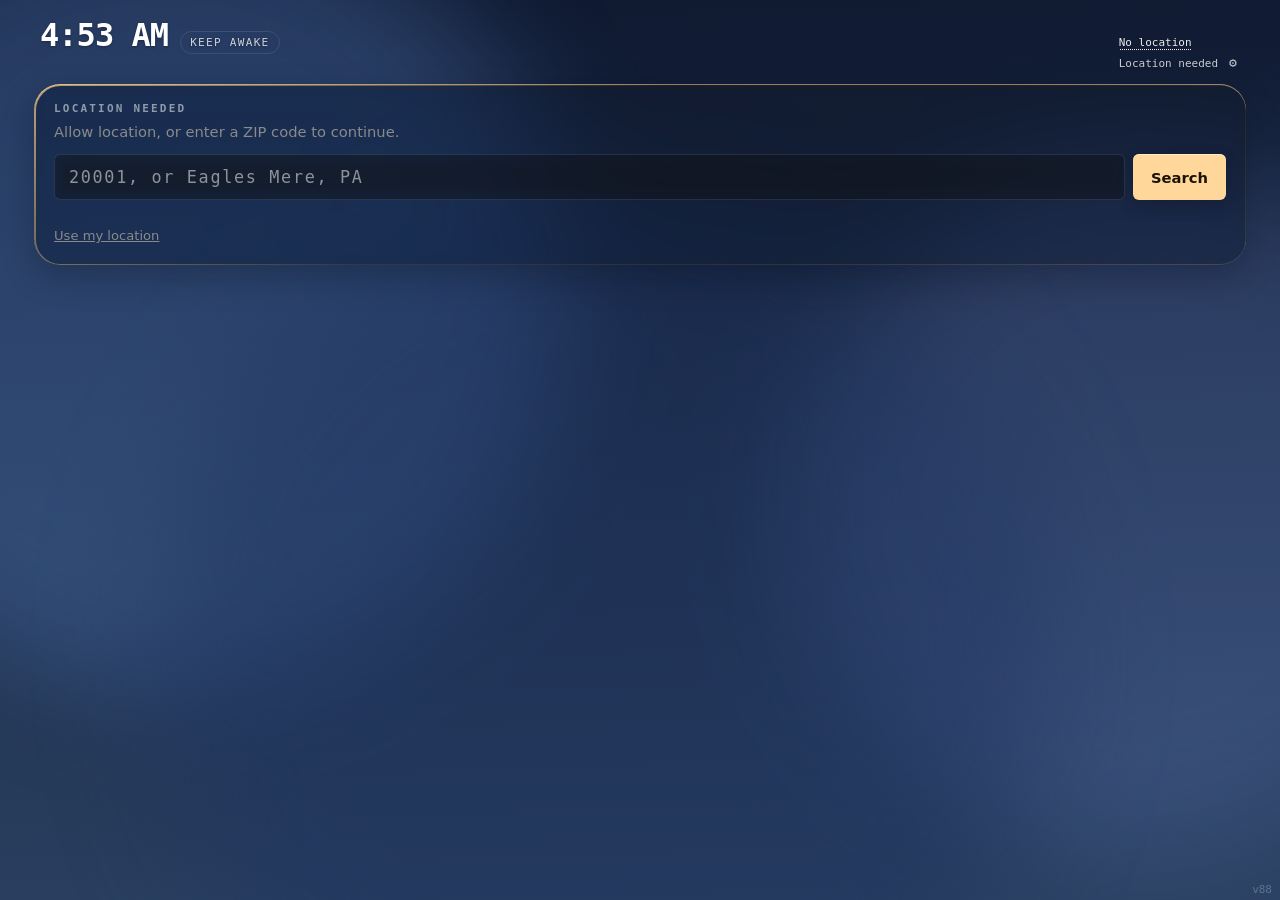
==== commit 7feb72c2: "Icon: drop the glow behind the sun The paw carries a halo because a pale shape needs lifting off the" ====
--- a/index.html
+++ b/index.html
@@ -182,7 +182,7 @@
 
   </div>
 
-  <div class="buildMeta" id="buildMeta">v87</div>
+  <div class="buildMeta" id="buildMeta">v88</div>
 
   <script src="js/config.js"></script>
   <script src="js/app.js"></script>
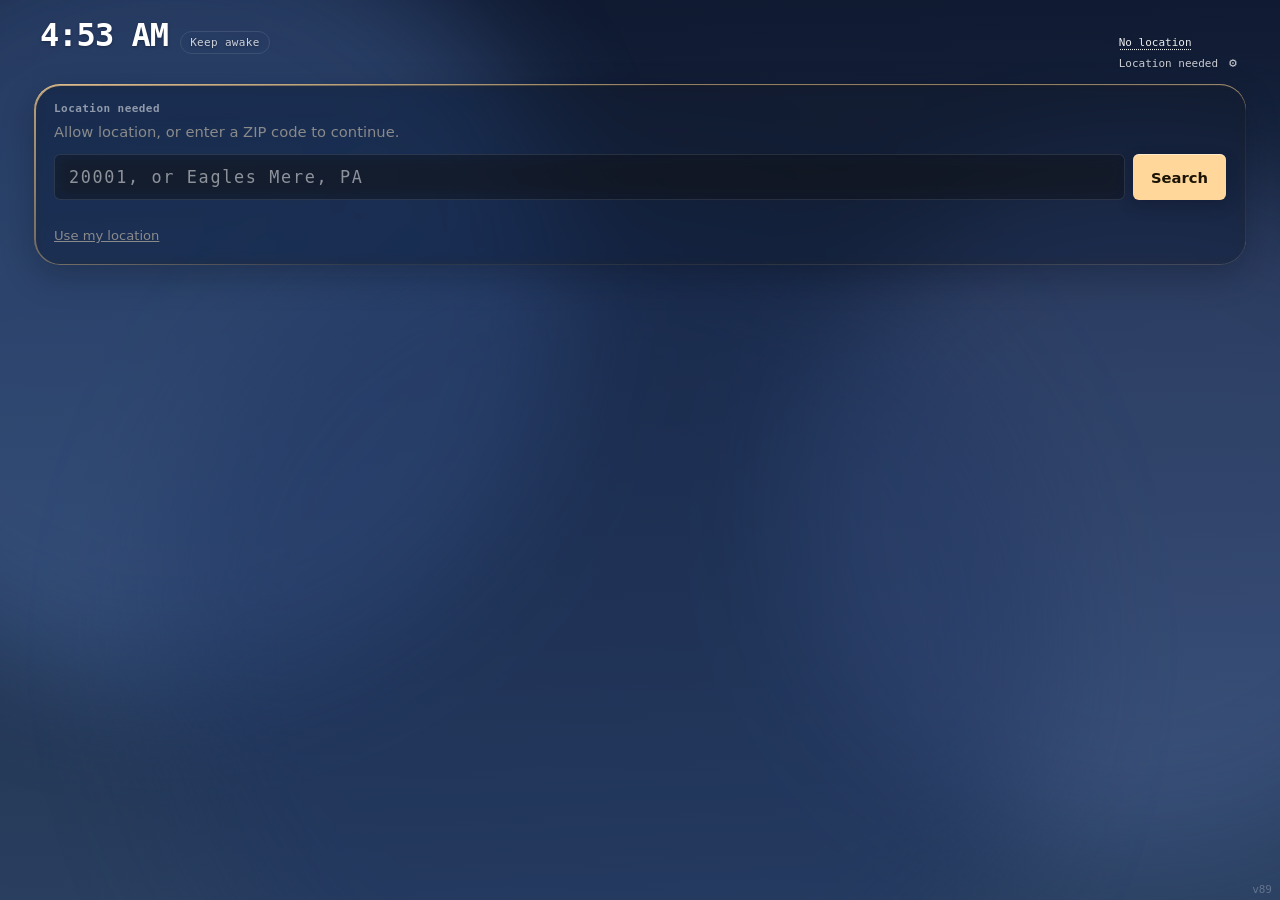
==== commit 4de2ebfe: "Sentence case throughout Labels were set in uppercase via text-transform with .12–.2em tracking. The" ====
--- a/index.html
+++ b/index.html
@@ -182,7 +182,7 @@
 
   </div>
 
-  <div class="buildMeta" id="buildMeta">v88</div>
+  <div class="buildMeta" id="buildMeta">v89</div>
 
   <script src="js/config.js"></script>
   <script src="js/app.js"></script>
--- a/css/styles.css
+++ b/css/styles.css
@@ -133,9 +133,8 @@
   margin: 0 0 8px;
   font-family: var(--mono);
   font-size: .6rem;
-  letter-spacing: .16em;
-  text-transform: uppercase;
-  color: var(--accent);
+  letter-spacing: .03em;
+    color: var(--accent);
 }
 .widgetList { list-style: none; margin: 0; padding: 0; display: flex; flex-direction: column; gap: 2px; }
 .widgetRow {
@@ -229,9 +228,8 @@
 .awakeBtn {
   font-family: var(--mono);
   font-size: .58rem;
-  letter-spacing: .12em;
-  text-transform: uppercase;
-  color: var(--soft);
+  letter-spacing: .03em;
+    color: var(--soft);
   background: none;
   border: 1px solid var(--glass-rim-low);
   border-radius: 99px;
@@ -272,8 +270,7 @@
   font-family: var(--mono);
   font-size: .66rem;
   font-weight: 600;
-  letter-spacing: .2em;
-  text-transform: uppercase;
+  letter-spacing: .04em;
   color: var(--soft);
 }
 
@@ -392,9 +389,8 @@
 .chipLabel {
   font-family: var(--mono);
   font-size: .6rem;
-  letter-spacing: .18em;
-  text-transform: uppercase;
-  color: var(--soft);
+  letter-spacing: .04em;
+    color: var(--soft);
 }
 .chipValue { font-size: 1.02rem; font-weight: 600; letter-spacing: -.01em; }
 .chipSub { font-size: .74rem; color: var(--soft); }
@@ -426,9 +422,8 @@
 .statLabel {
   font-family: var(--mono);
   font-size: .58rem;
-  letter-spacing: .16em;
-  text-transform: uppercase;
-  color: var(--soft);
+  letter-spacing: .03em;
+    color: var(--soft);
 }
 .statValue {
   font-family: var(--mono);
@@ -841,8 +836,8 @@
   border-radius: var(--r-chip); padding: 11px 13px;
 }
 .miniLabel {
-  font-family: var(--mono); font-size: .58rem; letter-spacing: .16em;
-  text-transform: uppercase; color: var(--soft);
+  font-family: var(--mono); font-size: .58rem; letter-spacing: .03em;
+   color: var(--soft);
 }
 .miniValue { font-size: 1.02rem; font-weight: 600; letter-spacing: -.01em; }
 .miniSub { font-size: .7rem; color: var(--soft); }
@@ -1455,7 +1450,7 @@
 .vizStepLabel {
   flex: 0 0 100%; margin-top: 4px;
   font-family: var(--mono); font-size: var(--fs-floor);
-  letter-spacing: .08em; text-transform: uppercase; color: var(--soft);
+  letter-spacing: .02em;  color: var(--soft);
 }
 
 /* Dial — a percentage you judge against a band or a target. */
@@ -1571,3 +1566,10 @@
 .placeResult:focus-visible { outline: 2px solid var(--accent); outline-offset: 2px; }
 .prName { font-weight: 600; }
 .prDetail { font-size: .8rem; color: var(--soft); }
+
+
+/* Sentence case throughout. These labels were set in uppercase with wide tracking;
+   the tracking went with it, since spacing tuned to separate capitals reads as a
+   fault between lowercase letterforms. Values that arrive lowercase from HOOBS or
+   from a band table get their first letter raised in JS, not by text-transform —
+   `capitalize` would give "Very High" where sentence case wants "Very high". */
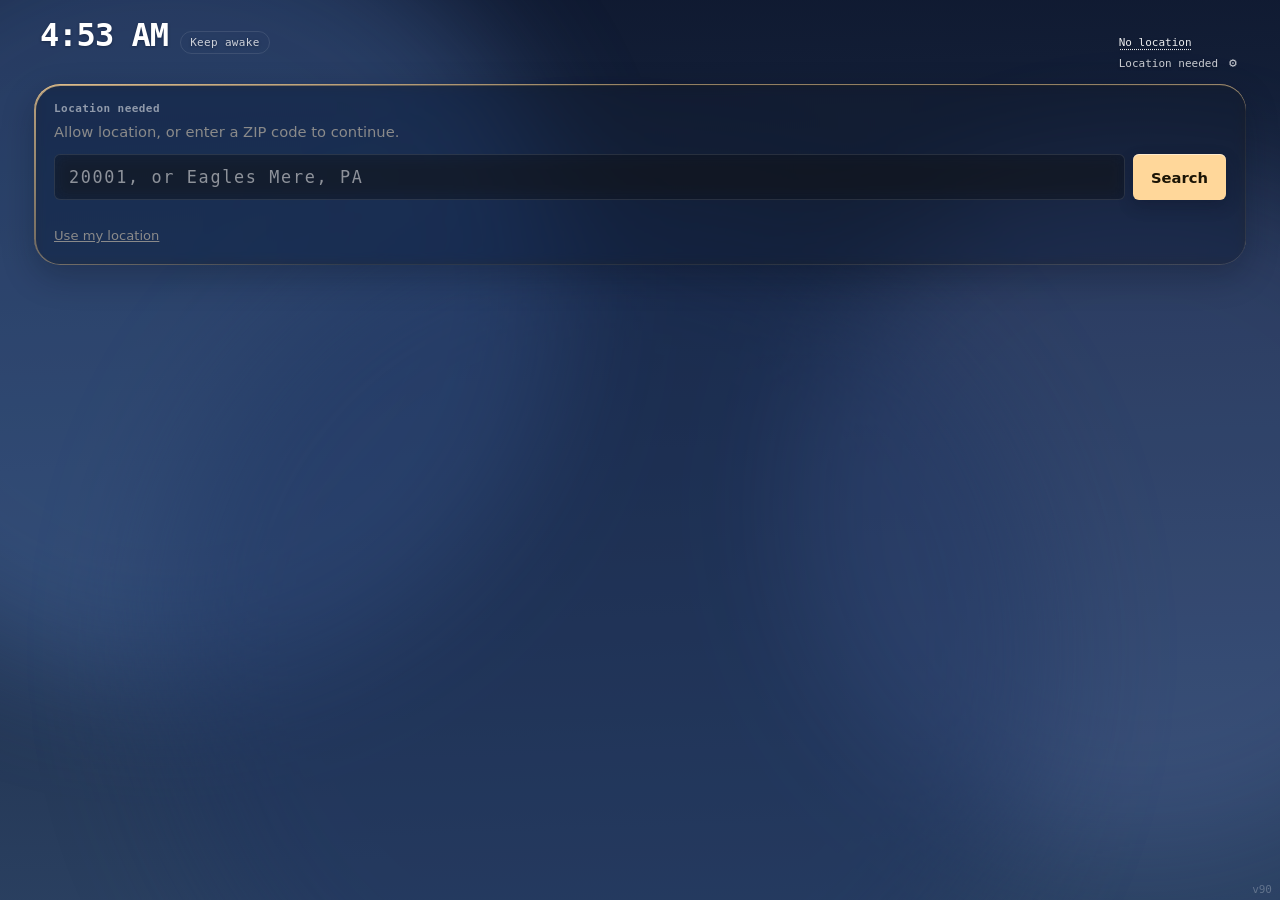
==== commit 8c8b7193: "Carry settings between addresses Moving the app behind HTTPS gave it a new origin, and localStorage " ====
--- a/index.html
+++ b/index.html
@@ -182,7 +182,7 @@
 
   </div>
 
-  <div class="buildMeta" id="buildMeta">v89</div>
+  <div class="buildMeta" id="buildMeta">v90</div>
 
   <script src="js/config.js"></script>
   <script src="js/app.js"></script>
--- a/css/styles.css
+++ b/css/styles.css
@@ -1573,3 +1573,12 @@
    fault between lowercase letterforms. Values that arrive lowercase from HOOBS or
    from a band table get their first letter raised in JS, not by text-transform —
    `capitalize` would give "Very High" where sentence case wants "Very high". */
+
+/* Settings-transfer box. Monospace because it is a blob to be moved, not read. */
+.moveBox {
+  width: 100%; font-family: var(--mono); font-size: .72rem; line-height: 1.5;
+  color: var(--ink); background: var(--glass-rim-low);
+  border: 1px solid var(--glass-rim-low); border-radius: 10px;
+  padding: 10px 12px; resize: vertical;
+}
+.moveBox:focus-visible { outline: 2px solid var(--accent); outline-offset: 2px; }
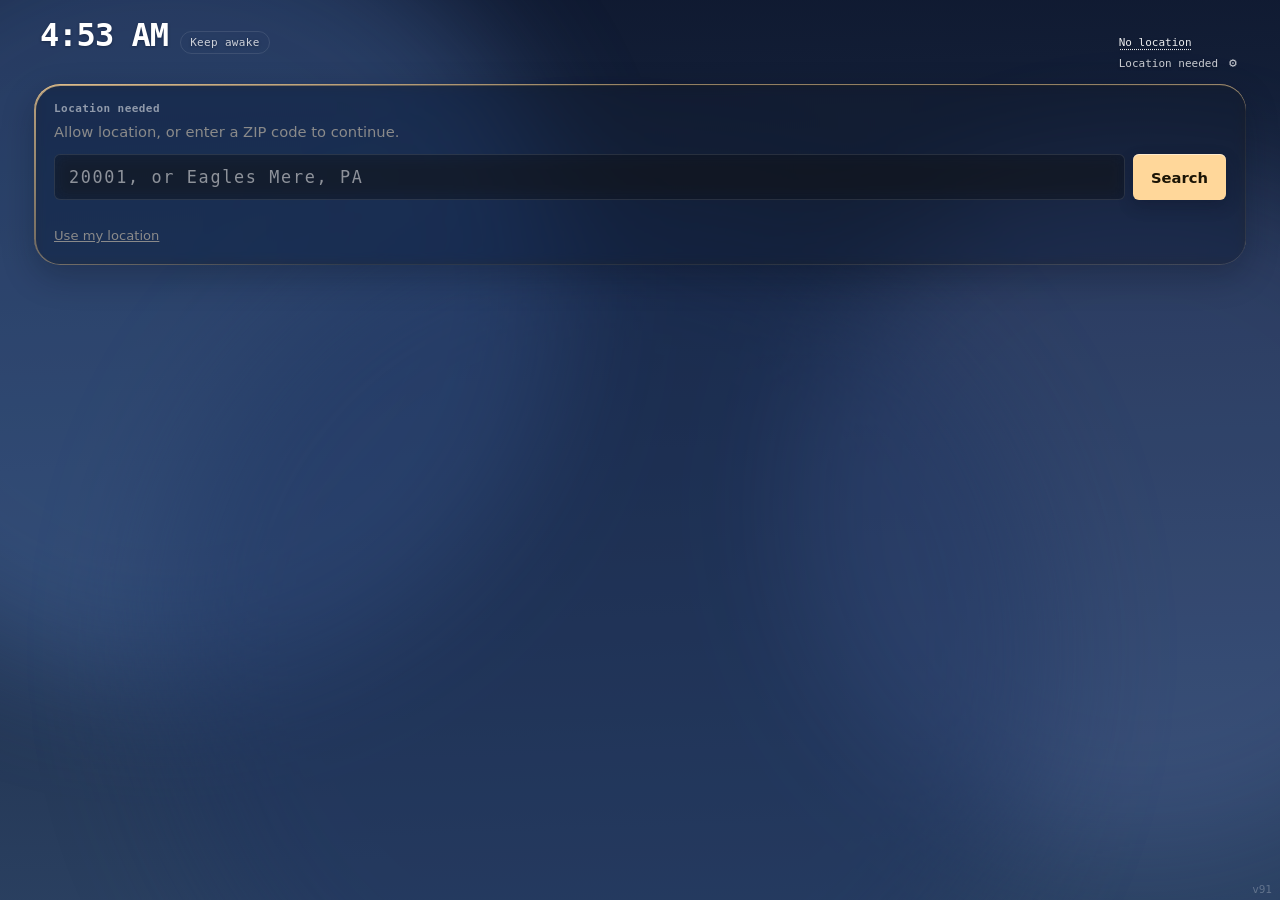
==== commit 2a3a48b9: "Remember bedside mode, so a home-screen launch keeps it iOS launches a pinned web app from the manif" ====
--- a/index.html
+++ b/index.html
@@ -182,7 +182,7 @@
 
   </div>
 
-  <div class="buildMeta" id="buildMeta">v90</div>
+  <div class="buildMeta" id="buildMeta">v91</div>
 
   <script src="js/config.js"></script>
   <script src="js/app.js"></script>
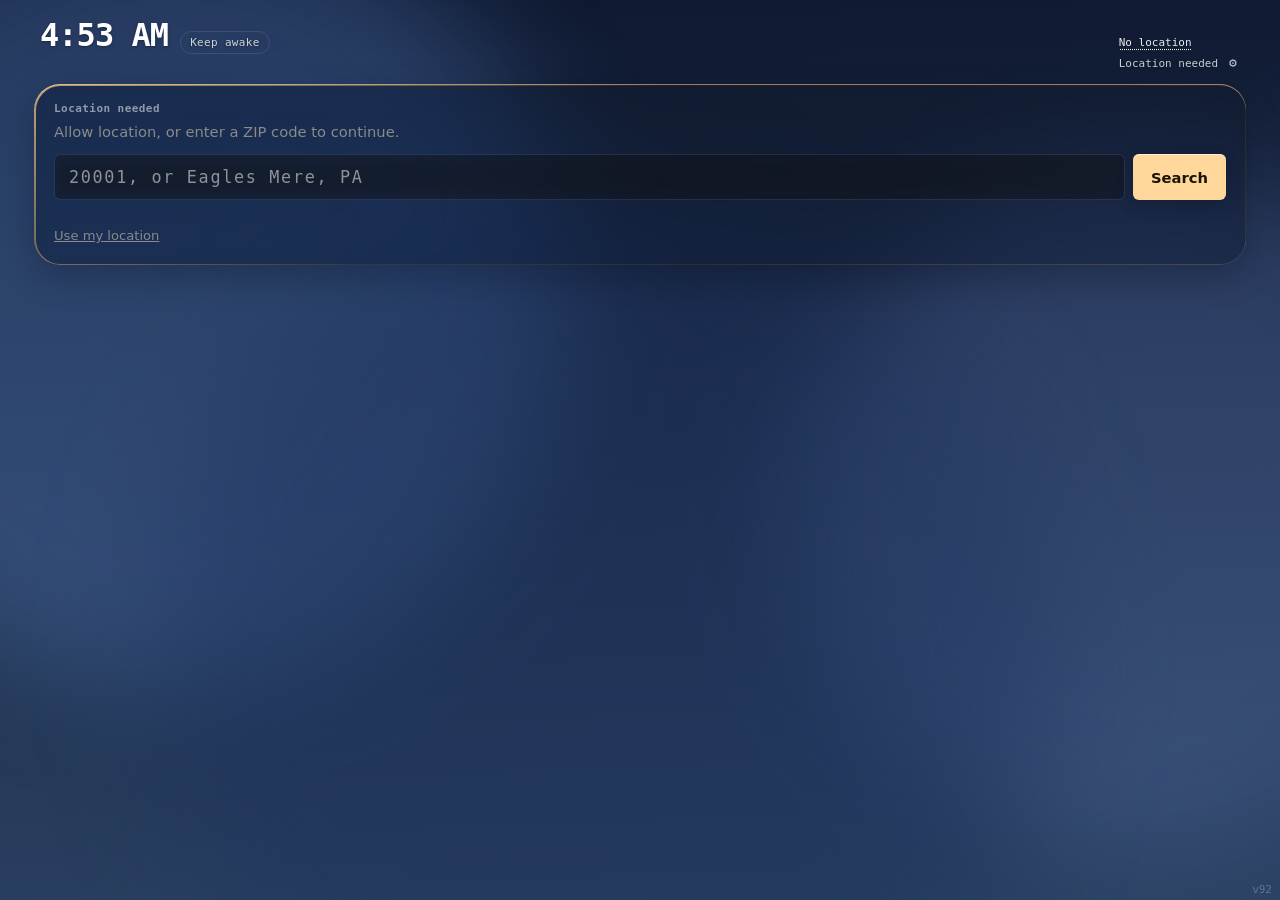
==== commit 7eba4d64: "Bedside mode is a setting, not a URL you have to remember It was `?bedside`, which meant retyping a " ====
--- a/index.html
+++ b/index.html
@@ -182,7 +182,7 @@
 
   </div>
 
-  <div class="buildMeta" id="buildMeta">v91</div>
+  <div class="buildMeta" id="buildMeta">v92</div>
 
   <script src="js/config.js"></script>
   <script src="js/app.js"></script>
--- a/css/styles.css
+++ b/css/styles.css
@@ -603,9 +603,10 @@
   --mask-shift: 2.87%;   /* +4 mm toward the keypad, as a share of display width */
 }
 
-/* Flip if the phone mounts in the other landscape orientation — the CAD fixes the
-   offset relative to the enclosure, not to which way up the phone goes in. */
-body.bedside.flip { --mask-shift: -2.87%; }
+/* Mirroring the mount is "Mirror offset" in the admin page, which negates the
+   offset inside maskMetrics(). A `.flip` class used to do it here too, with the
+   shift hardcoded at -2.87% — so it ignored whatever offset the aperture section
+   was actually set to, and the two could disagree. One mechanism now. */
 
 body.bedside { background: #000; overflow: hidden; }
 body.bedside .sky { display: none; }
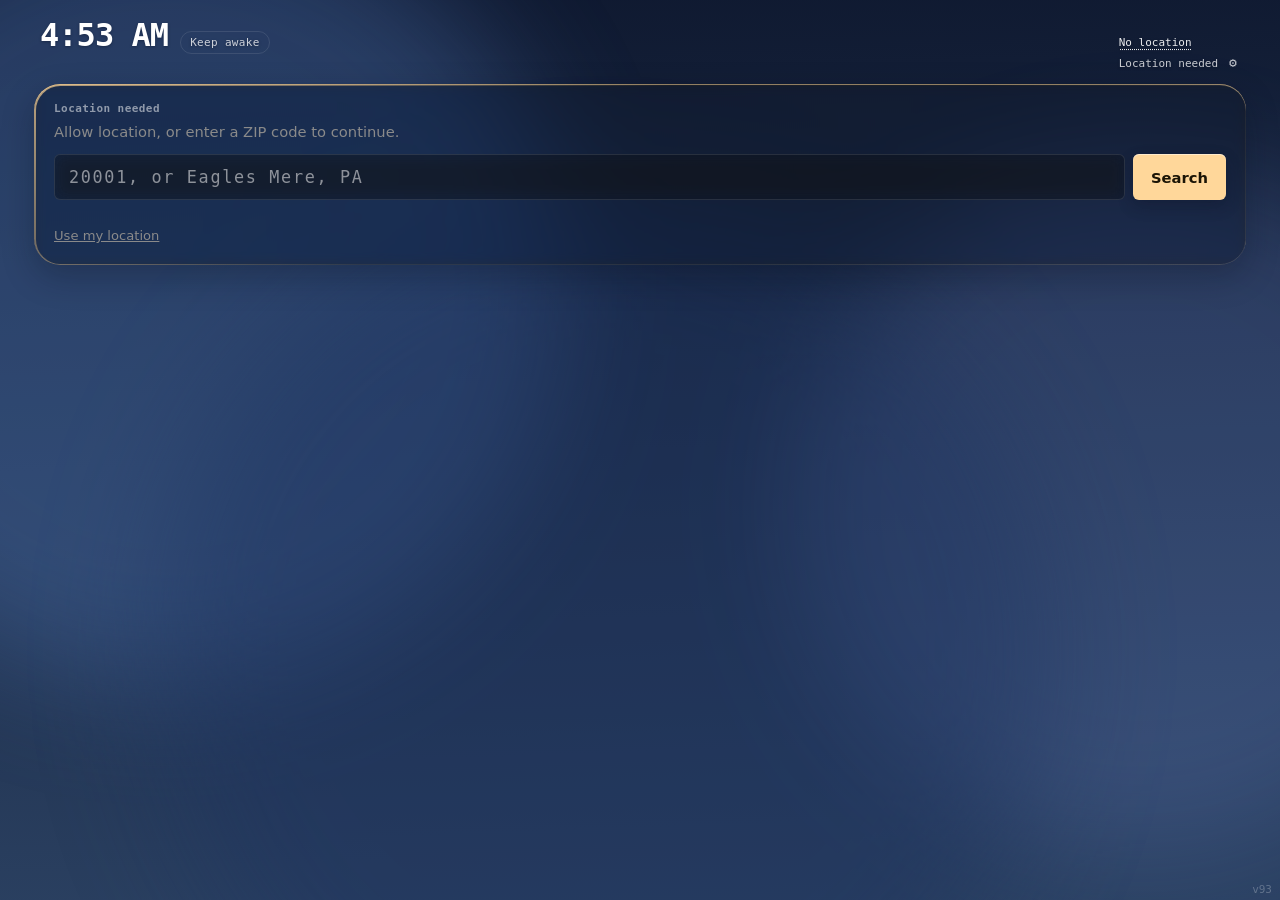
==== commit c6345fe2: "Bedside: dark at every hour, fuller tiles, four of them Seen on the real phone it was a white lightb" ====
--- a/index.html
+++ b/index.html
@@ -182,7 +182,7 @@
 
   </div>
 
-  <div class="buildMeta" id="buildMeta">v92</div>
+  <div class="buildMeta" id="buildMeta">v93</div>
 
   <script src="js/config.js"></script>
   <script src="js/app.js"></script>
--- a/css/styles.css
+++ b/css/styles.css
@@ -1583,3 +1583,92 @@
   padding: 10px 12px; resize: vertical;
 }
 .moveBox:focus-visible { outline: 2px solid var(--accent); outline-offset: 2px; }
+
+/* --- Bedside: a display, not a blown-up phone -------------------------------
+   Three things were wrong on the real device. It was a white lightbox beside a
+   bed; the tiles were half empty with the content stacked at the top; and two
+   tiles left a whole phone answering a single question. */
+
+/* Dark at every hour, not only at night. A bedside screen is read from a dark
+   bedroom at 3 a.m. as often as in daylight, and the light palette is wrong for
+   both — a lightbox in the dark, washed out by a window. Colour is left to the
+   things that carry meaning: the walk verdict, a low battery, an open door. */
+body.bedside,
+body.bedside.phase-day,
+body.bedside.phase-dawn,
+body.bedside.phase-dusk {
+  --ink: #EDEEF0;
+  --muted: #9BA2AB;
+  --soft: rgba(235, 238, 242, .58);
+  --glass-tint: rgba(22, 24, 28, .74);
+  --glass-rim: rgba(255, 255, 255, .15);
+  --glass-rim-low: rgba(255, 255, 255, .07);
+  --glass-contrast: 1;
+  --glass-shadow: none;
+}
+/* The label tokens are bound to the glass set on tiles, so they need restating
+   here or a tile would take the light-appearance ink back. */
+body.bedside .w,
+body.bedside .card,
+body.bedside .mini { --ink: #EDEEF0; --muted: #9BA2AB; }
+body.bedside .w-small { --glass-tint: rgba(22, 24, 28, .62); }
+
+/* The verdict tints were mixed for white tiles and read as pastel smears on dark.
+   Keep the hue, drop the lightness. */
+body.bedside .walk.walk-ideal, body.bedside .walk.walk-golden { --glass-tint: rgba(22, 50, 34, .8); }
+body.bedside .walk.walk-warm  { --glass-tint: rgba(52, 44, 22, .8); }
+body.bedside .walk.walk-paw   { --glass-tint: rgba(54, 34, 20, .8); }
+body.bedside .walk.walk-bad   { --glass-tint: rgba(56, 24, 26, .8); }
+
+/* Content spreads over the tile instead of stacking at the top and leaving a dead
+   band underneath. The strip anchors to the bottom edge, the verdict to the top. */
+body.bedside .w { justify-content: space-between; }
+body.bedside .walk .verdict { margin: 0; }
+
+/* The weather tile was the emptiest thing on the screen: a temperature, a
+   condition, and then nothing. The stats strip was dropped for being detail — at
+   this size it is what makes the tile worth its half of the display. */
+body.bedside .weather .stats {
+  display: grid;
+  grid-template-columns: repeat(4, minmax(0, 1fr));
+  gap: 1.6cqw;
+  margin-top: auto;
+}
+body.bedside .weather .statLabel { font-size: 3.4cqh; letter-spacing: .02em; }
+body.bedside .weather .statValue { font-size: 5.6cqh; }
+body.bedside .weather .statSub   { font-size: 3.2cqh; }
+
+/* Sizes tuned when the bedside slot held two tiles. At four the same values wrap
+   the verdict onto three lines and push the hourly strip off the bottom edge, so
+   they are capped against the tile's width as well as its height — whichever runs
+   out first. */
+body.bedside .verdict { font-size: min(26cqh, 20cqw); }
+body.bedside .support { font-size: min(11cqh, 8cqw); }
+
+/* Measured at four tiles: the verdict, its support line and the strip came to
+   125px inside a 326px tile, so nearly two thirds of it was empty brown. The
+   strip is the part that gains from height — it is a graph, not a caption — so
+   it takes the slack rather than the type growing until the words wrap. */
+/* The strip keeps its own horizontal layout — overriding it to a flex column
+   turned the hourly row into a vertical ladder running down over the verdict. It
+   only needs to stop being pushed around: the tile spreads its children, the
+   larger verdict above takes up the slack, and what is left lands as breathing
+   room rather than a hole. */
+
+/* `anywhere` broke inside words: "Front door" came out as "Fron / t door" and
+   "Batteries" as "Batt / erie / s". Wrap between words only and let a genuinely
+   over-long single word ride out of view rather than shatter. */
+body.bedside .verdict,
+body.bedside .miniLabel { overflow-wrap: normal; word-break: normal; hyphens: none; }
+/* max(floor, min(...)): capping against width alone drove these to 4.8px in the
+   masked slot, where the tiles are narrower still. Apple's 11pt minimum is the
+   floor, and a label that cannot fit at 11pt wraps rather than shrinking under it. */
+body.bedside .miniLabel { font-size: max(var(--fs-floor), min(3.1cqh, 5.6cqw)); }
+body.bedside .miniValue { font-size: max(var(--fs-floor), min(5.2cqh, 13cqw)); }
+body.bedside .verdict   { font-size: max(1.25rem, min(26cqh, 20cqw)); }
+body.bedside .support   { font-size: max(var(--fs-floor), min(11cqh, 8cqw)); }
+
+/* Four stats across a quarter-width tile truncated every value ("8:23…", "15 m…").
+   Two rows of two gives each one room to say what it is. */
+body.bedside .weather .stats { grid-template-columns: repeat(2, minmax(0, 1fr)); gap: 1.2cqh 2cqw; }
+body.bedside .weather .statSub { display: none; }   /* the qualifier, not the reading */
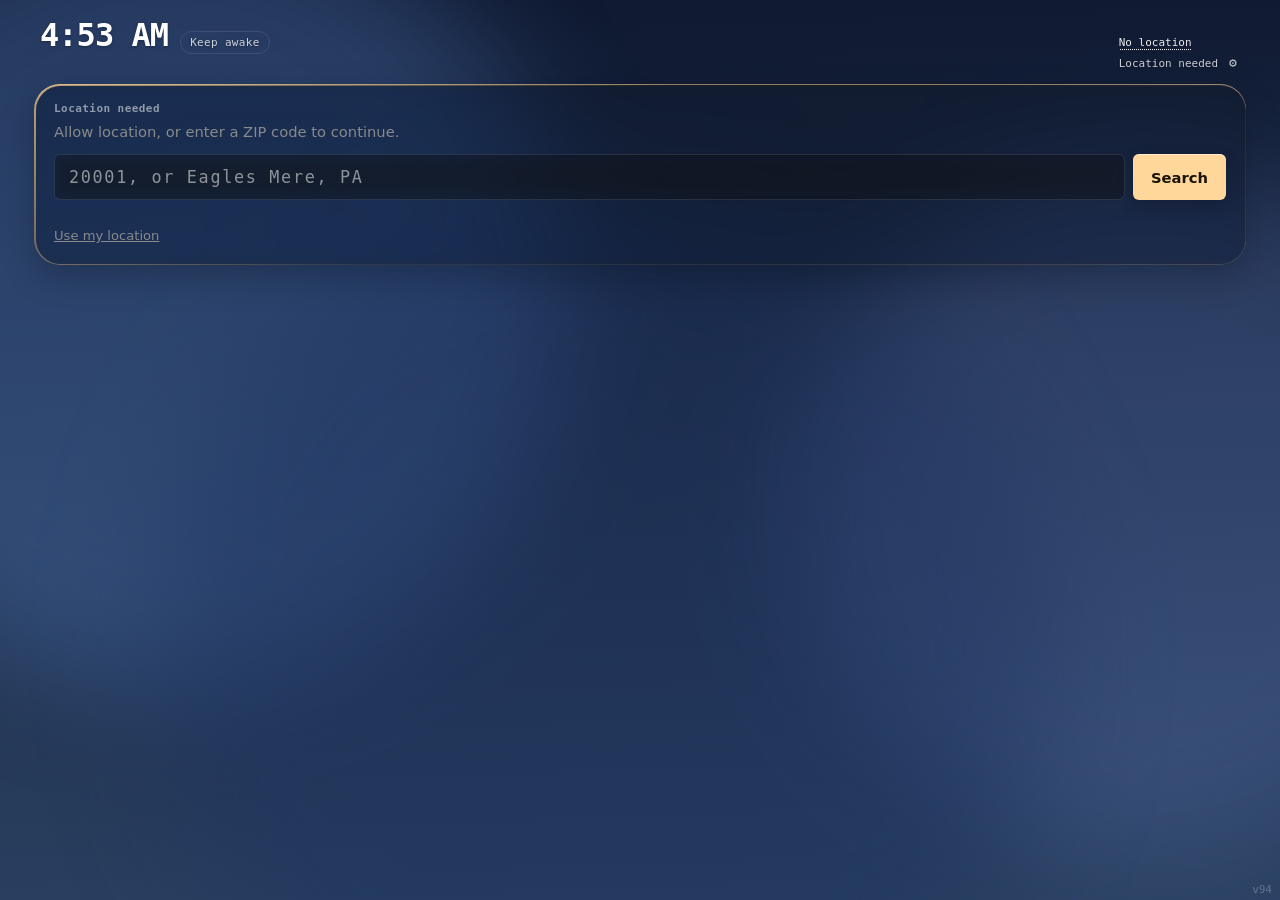
==== commit 07c187b2: "Packages: what is coming, and what is owed back The dashboard could say what the weather would do an" ====
--- a/index.html
+++ b/index.html
@@ -72,6 +72,61 @@
       </div>
     </section>
 
+    <!-- Adding a package by hand. Deliberately the same shape as the locate card
+         above rather than a new overlay system: this app asks its questions with a
+         glass card that takes the screen, because window.prompt() is suppressed in an
+         iOS standalone PWA and a second modal idiom would be a second thing to keep. -->
+    <section class="card glass locate parcelForm hidden" id="parcelFormCard"
+             role="dialog" aria-modal="true" aria-labelledby="parcelFormTitle">
+      <h2 class="cardLabel" id="parcelFormTitle">Track something</h2>
+      <p class="locateNote" id="parcelFormNote">
+        For anything the mail never mentioned — ordered by phone, bought in person, or a
+        confirmation that never arrived.
+      </p>
+      <form id="parcelEntry">
+        <label class="row">
+          <span class="rowLabel">What is it<em>The only part that is required</em></span>
+          <input type="text" id="pfTitle" maxlength="80" autocomplete="off" required
+                 placeholder="Anker charger">
+        </label>
+        <label class="row">
+          <span class="rowLabel">Retailer</span>
+          <input type="text" id="pfRetailer" maxlength="40" autocomplete="off" placeholder="Amazon">
+        </label>
+        <label class="row">
+          <span class="rowLabel">Type<em>Which ladder it walks</em></span>
+          <select id="pfKind">
+            <option value="package">Package</option>
+            <option value="return">Return</option>
+          </select>
+        </label>
+        <label class="row">
+          <span class="rowLabel">Stage<em>Where it is now. Nothing but you moves it, unless it has a tracking number the mail also mentions.</em></span>
+          <select id="pfStage"></select>
+        </label>
+        <label class="row">
+          <span class="rowLabel">Carrier</span>
+          <input type="text" id="pfCarrier" maxlength="20" autocomplete="off" placeholder="UPS">
+        </label>
+        <label class="row">
+          <span class="rowLabel">Tracking number<em>Given one, a carrier email can take this over and keep it current</em></span>
+          <input type="text" id="pfTracking" maxlength="40" autocomplete="off">
+        </label>
+        <label class="row">
+          <span class="rowLabel">Expected</span>
+          <input type="date" id="pfEta">
+        </label>
+        <label class="row hidden" id="pfAmountRow">
+          <span class="rowLabel">Refund due<em>What should come back, so a card credit can be matched to it</em></span>
+          <input type="number" id="pfAmount" min="0" step="0.01">
+        </label>
+        <p class="locateActions">
+          <button class="zipSubmit" type="submit">Save</button>
+          <button class="linkBtn" type="button" id="pfCancel">Cancel</button>
+        </p>
+      </form>
+    </section>
+
     <main class="wgrid" id="decisions">
 
       <section class="w w-medium glass decision wear" id="wearCard" data-widget="wear">
@@ -165,6 +220,21 @@
           <span class="miniSub" id="battSub">—</span>
           <div class="battRows" id="battRows"></div>
         </section>
+      <section class="w w-medium glass mini widgetOff" data-widget="parcels">
+          <span class="miniHead"><span class="miniLabel">Packages</span>
+            <span class="miniTools">
+              <!-- The mailbox only knows what a retailer chose to send. This is how
+                   anything else gets tracked. Hidden in the compact display, which is
+                   too small to hold a tap target that isn't the long-press peek. -->
+              <button class="miniAdd hidden" id="parcelAdd" type="button" aria-label="Add a package">+</button>
+              <span class="miniIcon" id="parcelsIcon" aria-hidden="true"></span>
+            </span>
+          </span>
+          <span class="miniValue" id="parcelsValue">—</span>
+          <span class="miniSub" id="parcelsSub">—</span>
+          <div class="parcelRows" id="parcelRows"></div>
+          <span class="miniViz" id="parcelsViz" aria-hidden="true"></span>
+        </section>
 
 
       <footer class="w w-medium glass weather" id="weather" data-widget="weather">
@@ -182,7 +252,7 @@
 
   </div>
 
-  <div class="buildMeta" id="buildMeta">v93</div>
+  <div class="buildMeta" id="buildMeta">v94</div>
 
   <script src="js/config.js"></script>
   <script src="js/app.js"></script>
--- a/css/styles.css
+++ b/css/styles.css
@@ -1287,6 +1287,84 @@
 
 .battLine.pinned .battName::before, .battBar.pinned .battName::before { content: "◆ "; opacity: .6; }
 
+/* --- Packages -------------------------------------------------------------
+   Same three-mode shape as the batteries: one line, rows, or rows you can act on.
+   Only the full mode carries buttons — a tap target on a glance view would compete
+   with the long-press peek, and the glance views have nothing to decide. */
+
+.parcelRows { display: flex; flex-direction: column; gap: 6px; margin-top: 7px; min-width: 0; }
+.parcelRows.mode-compact { display: block; }
+.parcelRows.mode-full { gap: 12px; }
+.w .parcelRows {
+  border-top: 1px solid var(--glass-rim-low);
+  padding-top: 11px;
+  margin-top: 11px;
+}
+.w-large .parcelRows { margin-top: auto; }
+
+.parcelLine {
+  display: flex; align-items: baseline; gap: 8px; min-width: 0;
+  font-size: .78rem;
+}
+.parcelLine .devIcon { align-self: center; }
+.parcelName { flex: 1; overflow: hidden; text-overflow: ellipsis; white-space: nowrap; }
+.parcelMeta {
+  flex: none; font-family: var(--mono); font-size: var(--fs-floor, .68rem);
+  color: var(--soft); font-variant-numeric: tabular-nums;
+}
+/* A tier is a state, not a colour swap: the row keeps its shape and gains weight. */
+.parcelLine.watch .parcelMeta { color: var(--sysYellow, #f0c05c); }
+.parcelLine.alert .parcelName, .parcelRow.alert .parcelName { font-weight: 600; }
+.parcelLine.alert .parcelMeta, .parcelRow.alert .parcelMeta { color: var(--sysRed, #f0705c); }
+/* Acknowledged is still on the tile — it is a record that you dealt with it, not a
+   reason to forget it — but it stops shouting. */
+.parcelLine.acked, .parcelRow.acked { opacity: .58; }
+
+.parcelRow { display: flex; flex-direction: column; gap: 5px; min-width: 0; }
+.parcelWhy { font-size: .72rem; color: var(--soft); }
+.parcelRow.alert .parcelWhy { color: var(--sysOrange, #f0a35c); }
+.parcelActs { display: flex; flex-wrap: wrap; gap: 6px; }
+.parcelAct {
+  border: 1px solid var(--glass-rim-low); background: transparent; color: inherit;
+  border-radius: 99px; padding: 4px 11px; cursor: pointer;
+  font-family: var(--mono); font-size: var(--fs-floor, .68rem); letter-spacing: .02em;
+}
+.parcelAct.on { background: var(--glass-rim-low); color: var(--soft); }
+
+.parcelCompact { font-size: .95rem; font-weight: 600; }
+.parcelCompact.alert { color: var(--sysOrange, #f0a35c); }
+
+body.bedside .parcelRows { display: none; }   /* no room, and nothing to read across a room */
+
+/* The + in the tile header. Small, in the corner, and nowhere near the middle of the
+   card — the body of every tile belongs to the long-press peek. */
+.miniTools { display: inline-flex; align-items: center; gap: 8px; flex: none; }
+.miniAdd {
+  display: inline-flex; align-items: center; justify-content: center;
+  width: 22px; height: 22px; padding: 0; line-height: 1;
+  border: 1px solid var(--glass-rim-low); border-radius: 99px;
+  background: transparent; color: var(--soft);
+  font-family: var(--sys); font-size: .95rem; cursor: pointer;
+}
+.miniAdd:hover, .miniAdd:focus-visible { color: var(--ink); background: var(--glass-tint); }
+.miniAdd:focus-visible { outline: 2px solid var(--accent); outline-offset: 2px; }
+body.bedside .miniAdd { display: none; }   /* nothing is typed in from across a room */
+
+/* The add / edit form, wearing the locate card's clothes. */
+.parcelForm form { display: flex; flex-direction: column; gap: 0; }
+.parcelForm .row input[type="text"], .parcelForm .row input[type="date"] {
+  font-family: var(--sys); font-size: .95rem; color: var(--ink);
+  background: rgba(10, 16, 30, .3); border: 1px solid var(--glass-rim-low);
+  border-radius: 10px; padding: 9px 11px; width: 11rem; min-width: 0;
+}
+.parcelForm .rowLabel { flex: 1; min-width: 0; }
+.parcelForm .locateActions { margin-top: 16px; }
+/* Admin: the unmatched list has no checkbox, so the two-column pick grid would put
+   the sender beside the subject instead of under it. */
+.parcelUnmatched .widgetPick { display: block; cursor: default; }
+.parcelUnmatched .widgetName { display: block; font-size: .86rem; font-weight: 500; }
+.parcelUnmatched .widgetNote { display: block; font-family: var(--mono); }
+
 /* --- Widget indicators ---------------------------------------------------- */
 
 .miniHead { display: flex; align-items: center; justify-content: space-between; gap: 8px; }
@@ -1454,6 +1532,28 @@
   letter-spacing: .02em;  color: var(--soft);
 }
 
+/* Chevron breadcrumb — for a named ladder that only moves forward. The angle is the
+   information: dots would say how far along, arrows say which way it is going. */
+.vizChevron { display: flex; align-items: center; gap: 2px; flex-wrap: wrap; }
+.vizChev {
+  flex: 1 1 0; min-width: 10px; height: 8px;
+  background: currentColor; opacity: .16;
+  clip-path: polygon(0 0, calc(100% - 5px) 0, 100% 50%, calc(100% - 5px) 100%, 0 100%, 5px 50%);
+}
+.vizChev.done { opacity: .45; }
+.vizChev.on { background: var(--tone); opacity: 1; }
+/* The retrocharge branch: terminal, red, and pointing back the way it came. */
+.vizChevron.reversed .vizChev.branch {
+  background: var(--sysRed, #f0705c); opacity: 1;
+  clip-path: polygon(5px 0, 100% 0, calc(100% - 5px) 50%, 100% 100%, 5px 100%, 0 50%);
+}
+.vizChevLabel {
+  flex: 0 0 100%; margin-top: 4px;
+  font-family: var(--mono); font-size: var(--fs-floor);
+  letter-spacing: .02em; color: var(--soft);
+}
+.vizChevron.reversed .vizChevLabel { color: var(--sysRed, #f0705c); }
+
 /* Dial — a percentage you judge against a band or a target. */
 .vizGauge { width: 100%; max-width: 96px; height: auto; margin: 0 auto; overflow: visible; }
 .vizGauge .gTrack { fill: none; stroke: currentColor; opacity: .16; stroke-width: 6; stroke-linecap: round; }
@@ -1501,6 +1601,7 @@
    captions that only work in the hand. */
 body.bedside .miniViz { padding-top: 4px; }
 body.bedside .vizStepLabel, body.bedside .vizRange .rEnds { display: none; }
+body.bedside .vizChevLabel { display: none; }
 body.bedside .vizGlyph svg { width: 9cqh; height: 9cqh; }
 body.bedside .vizGauge, body.bedside .vizSun { max-width: 26cqh; }
 
